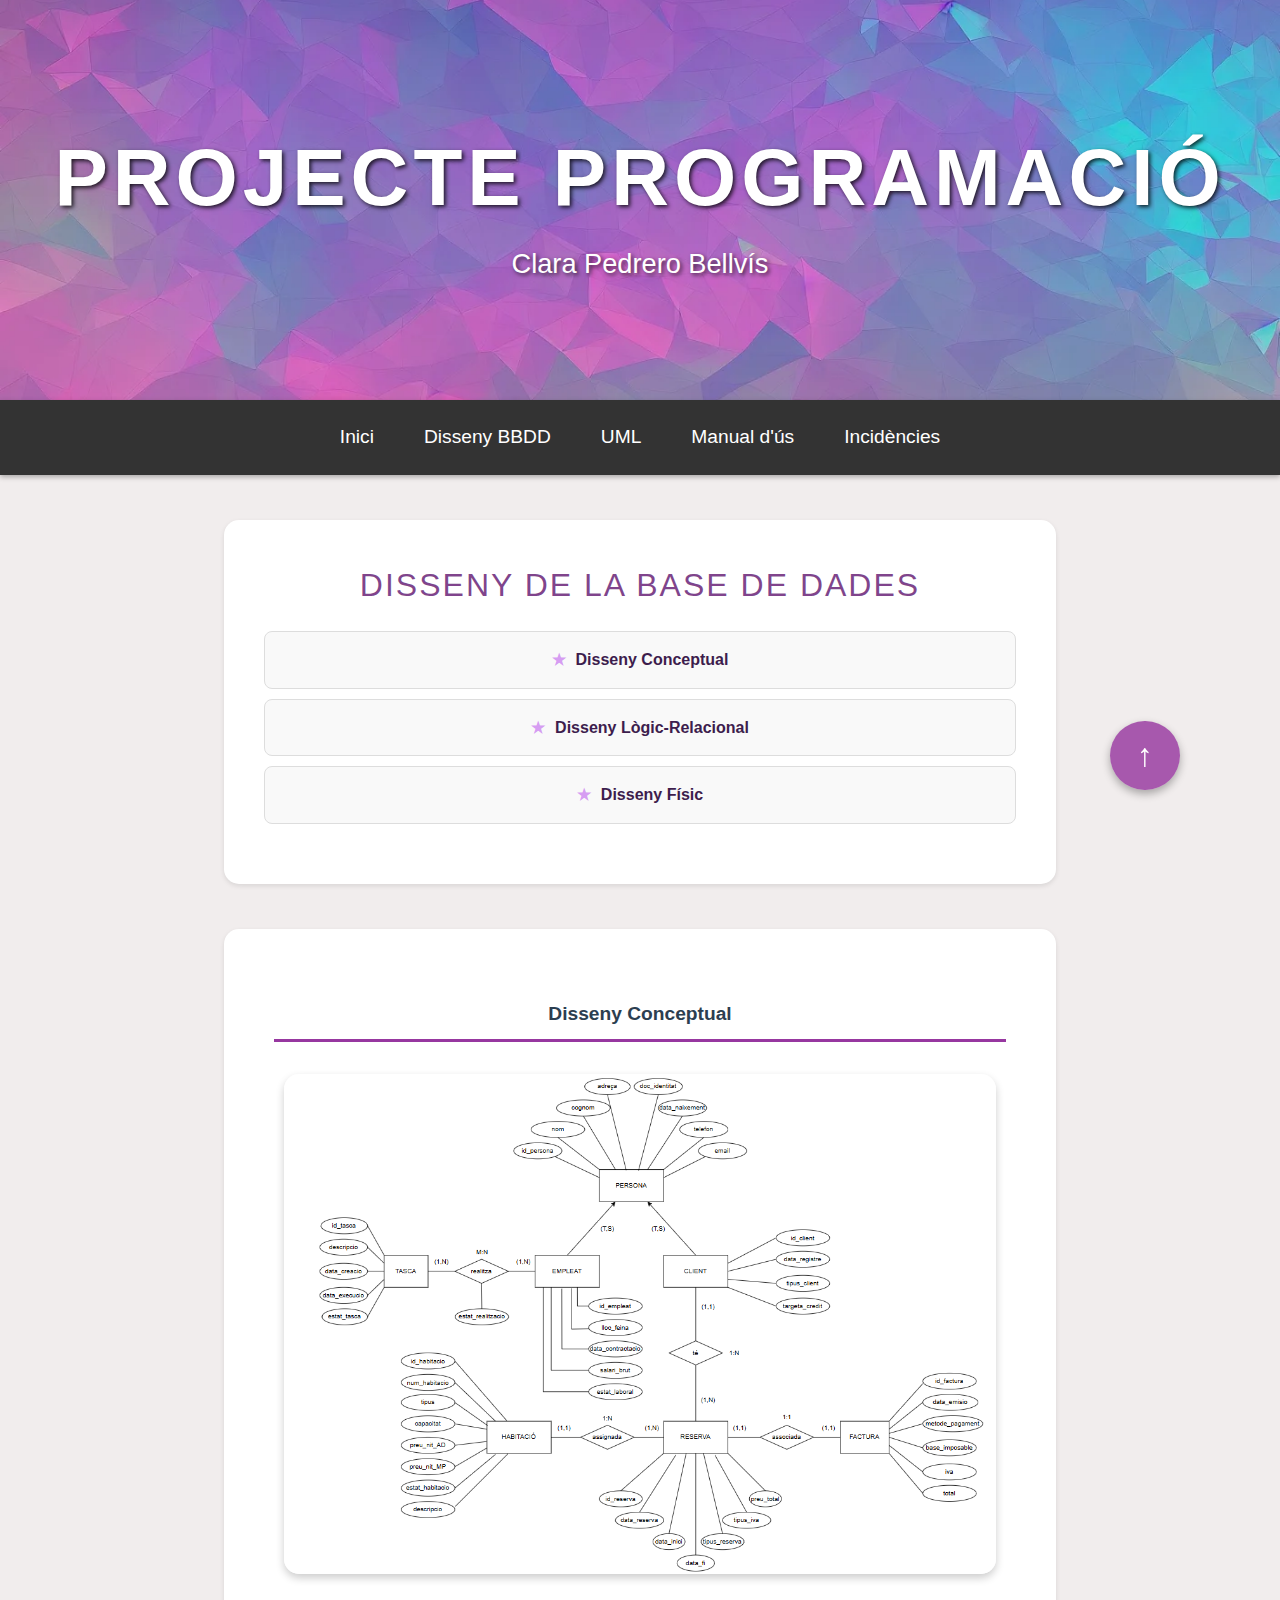
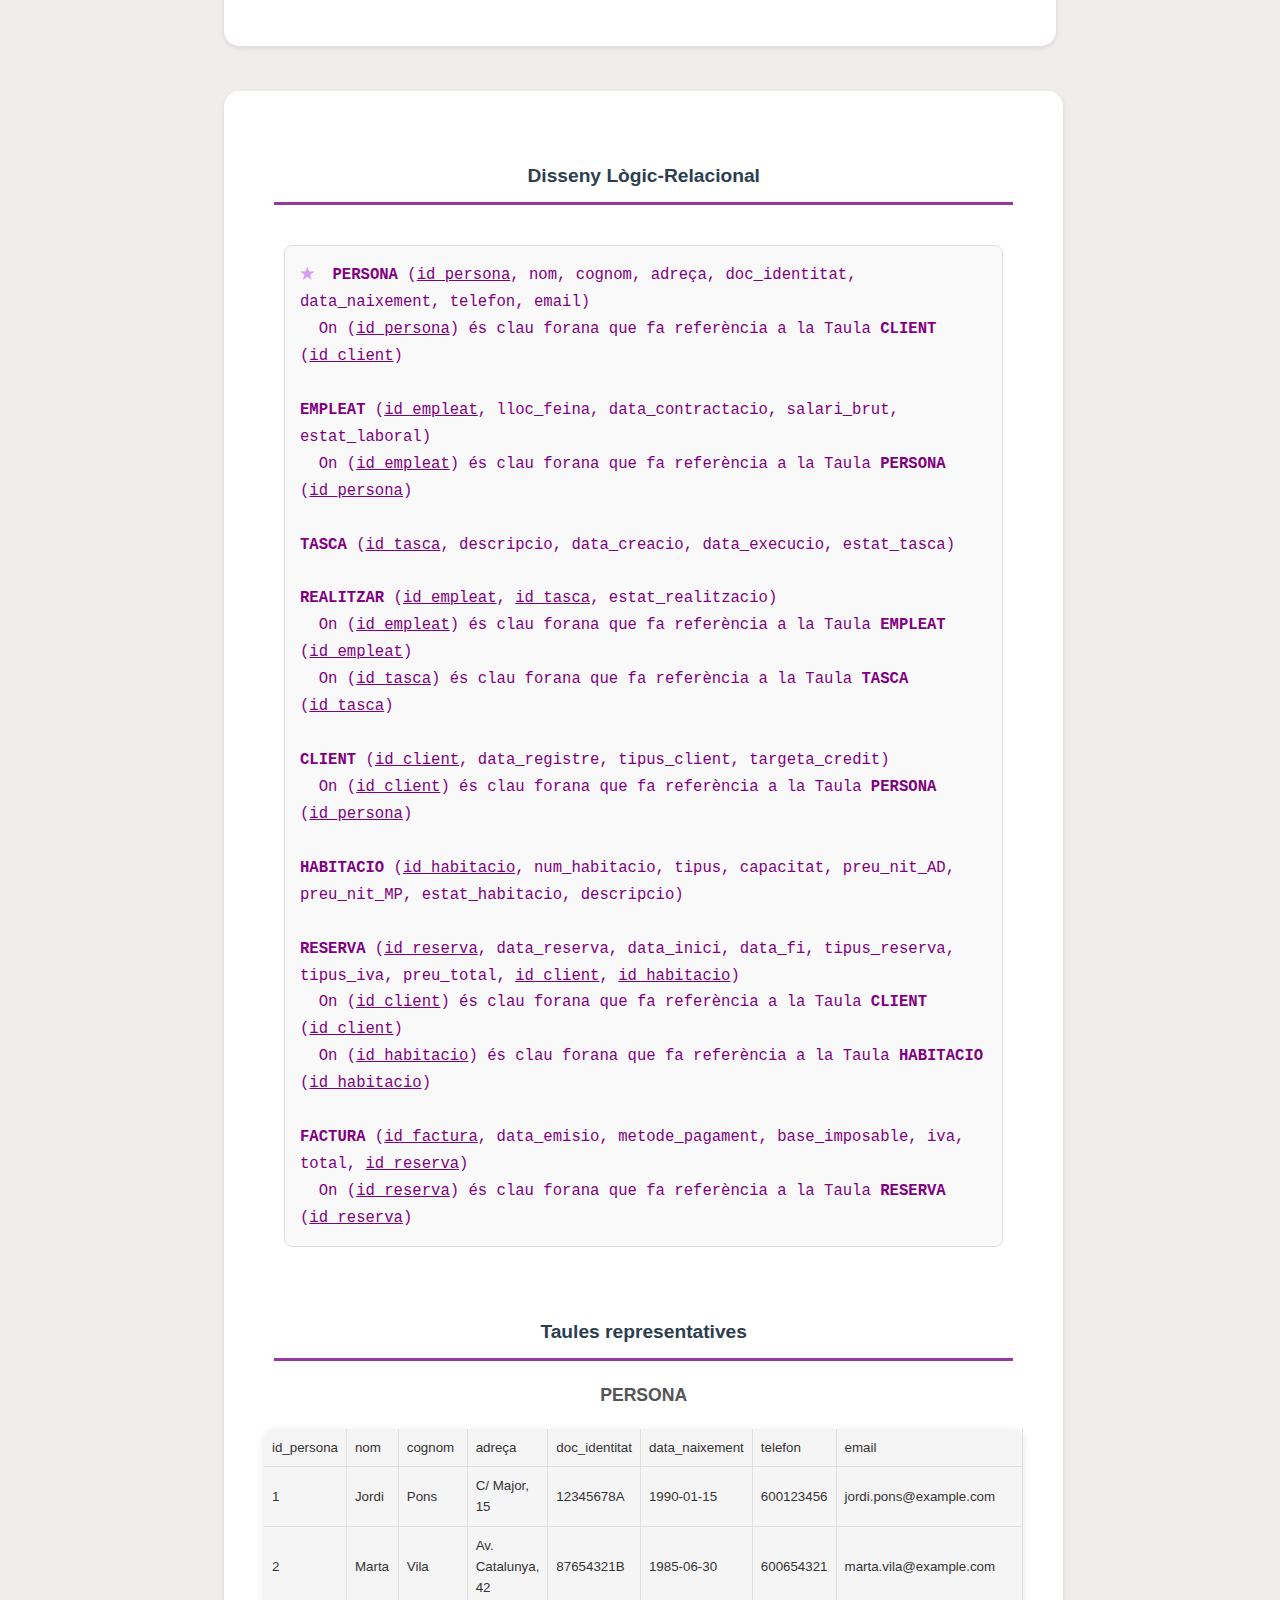
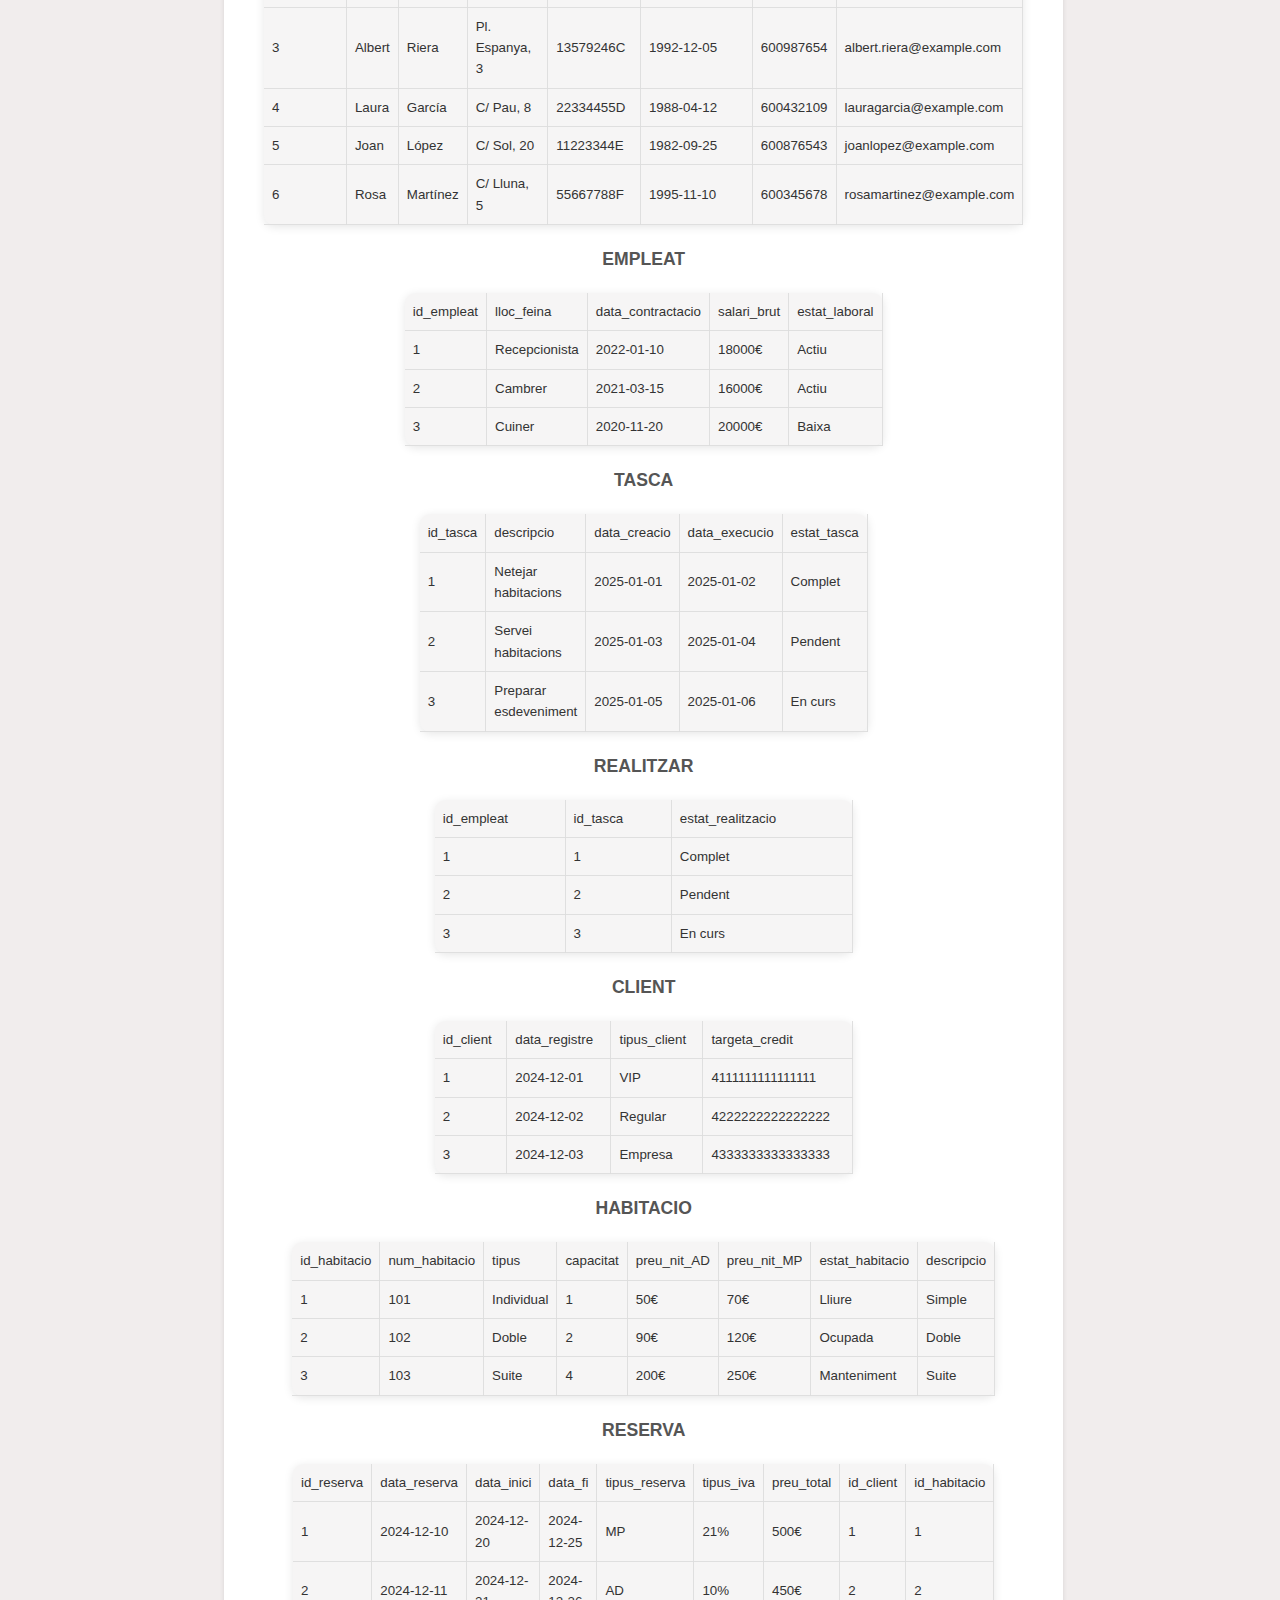
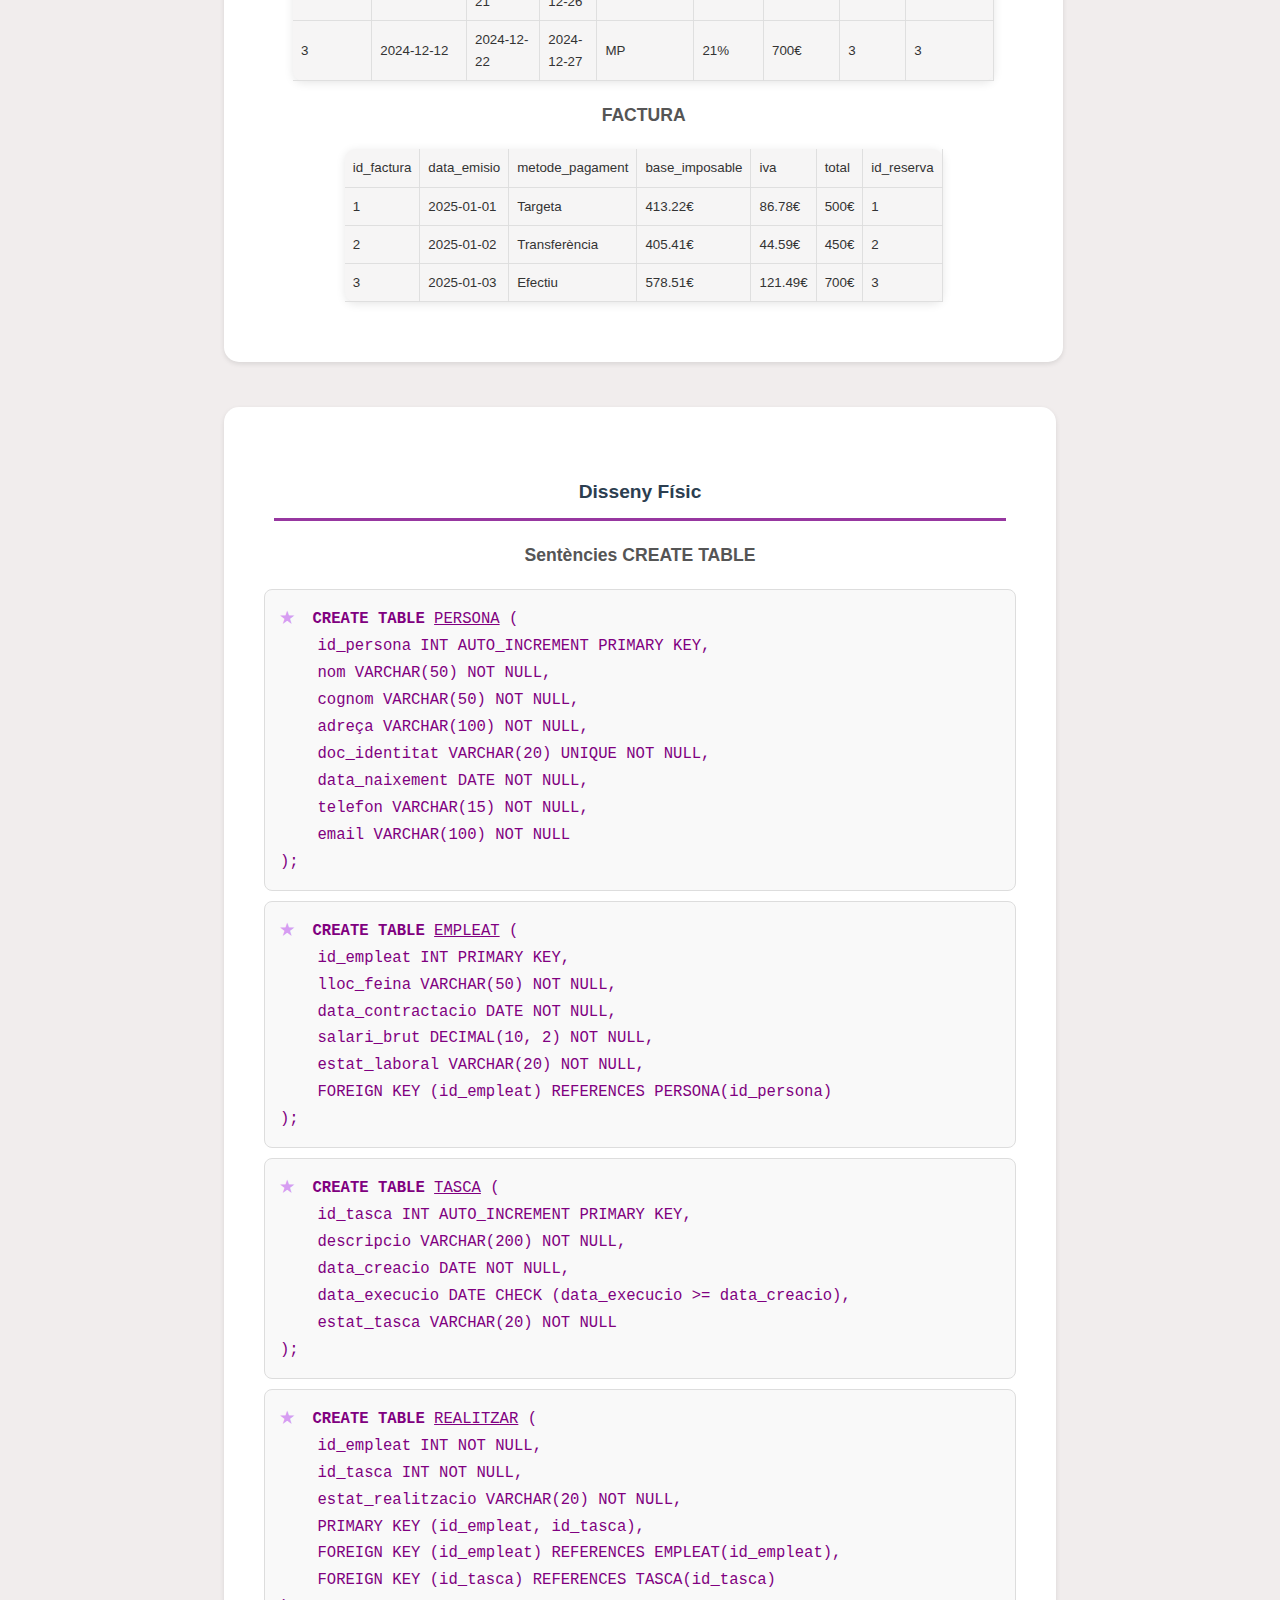
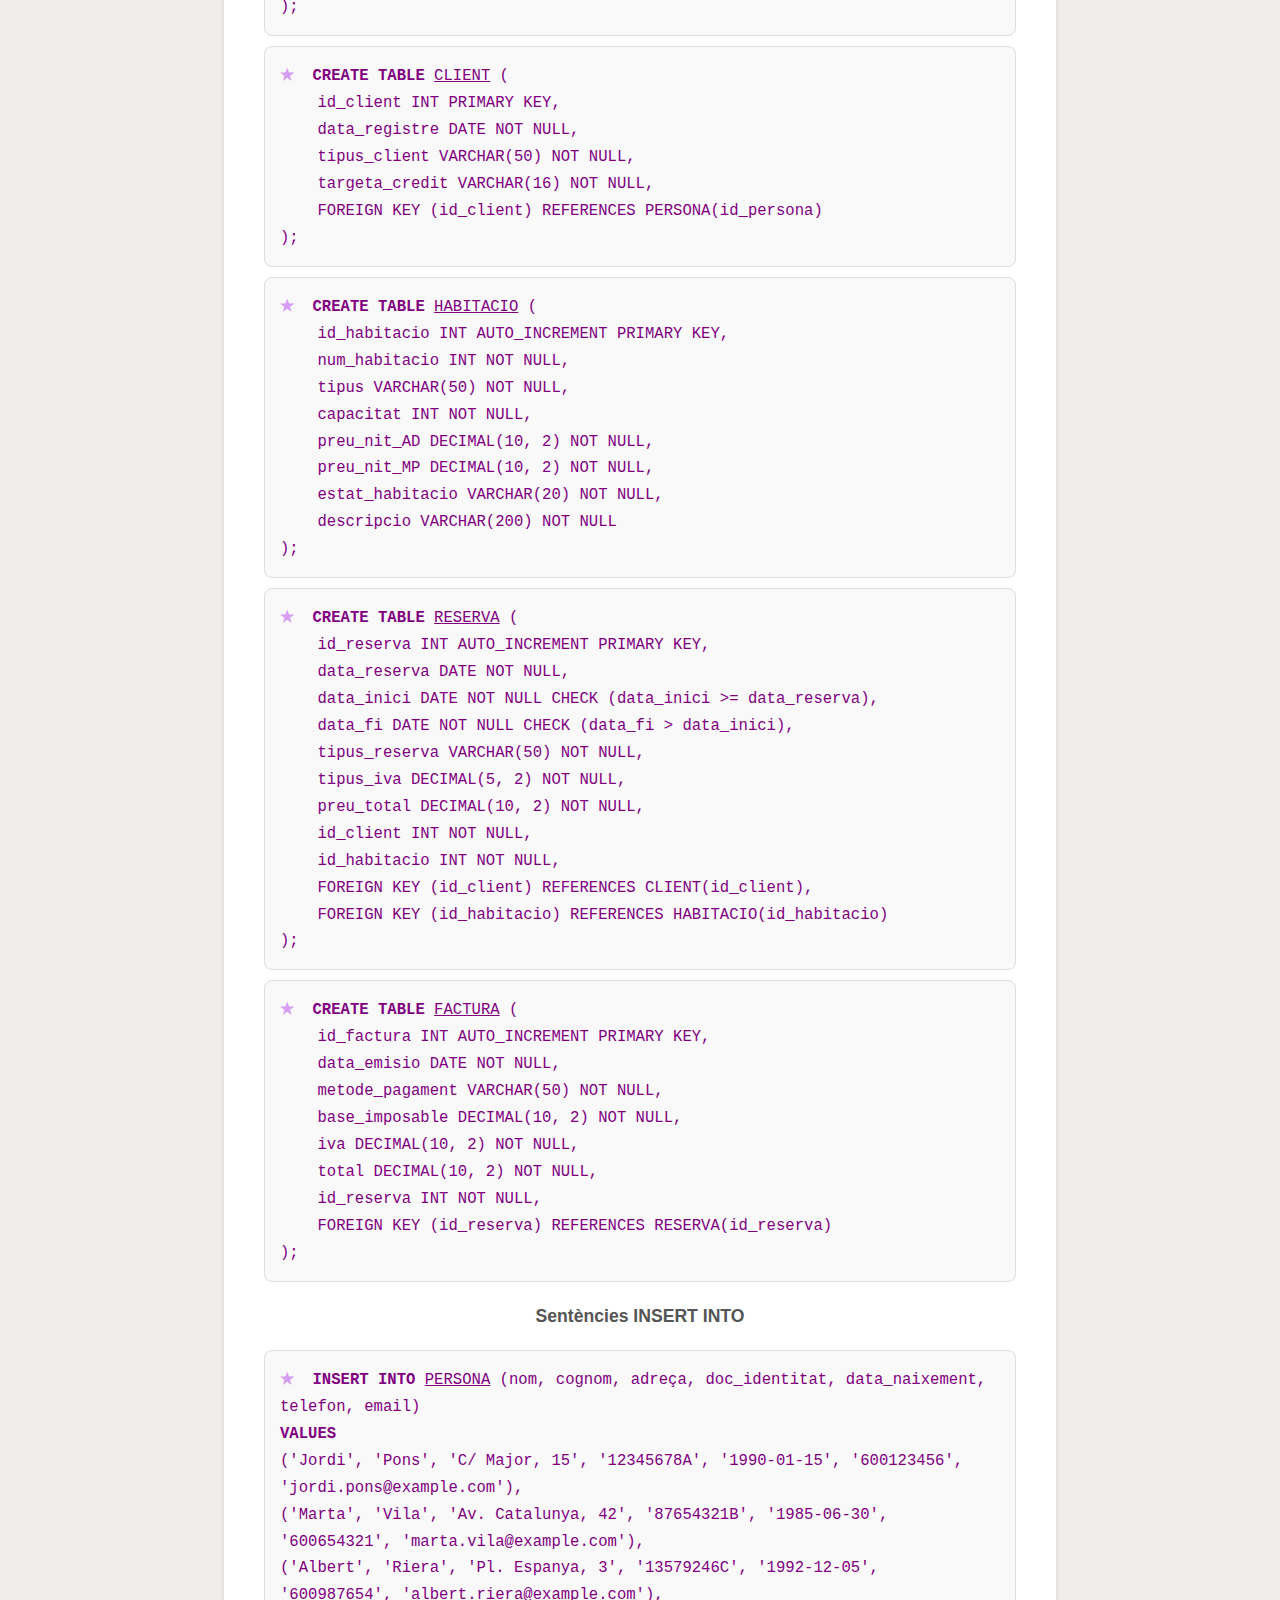
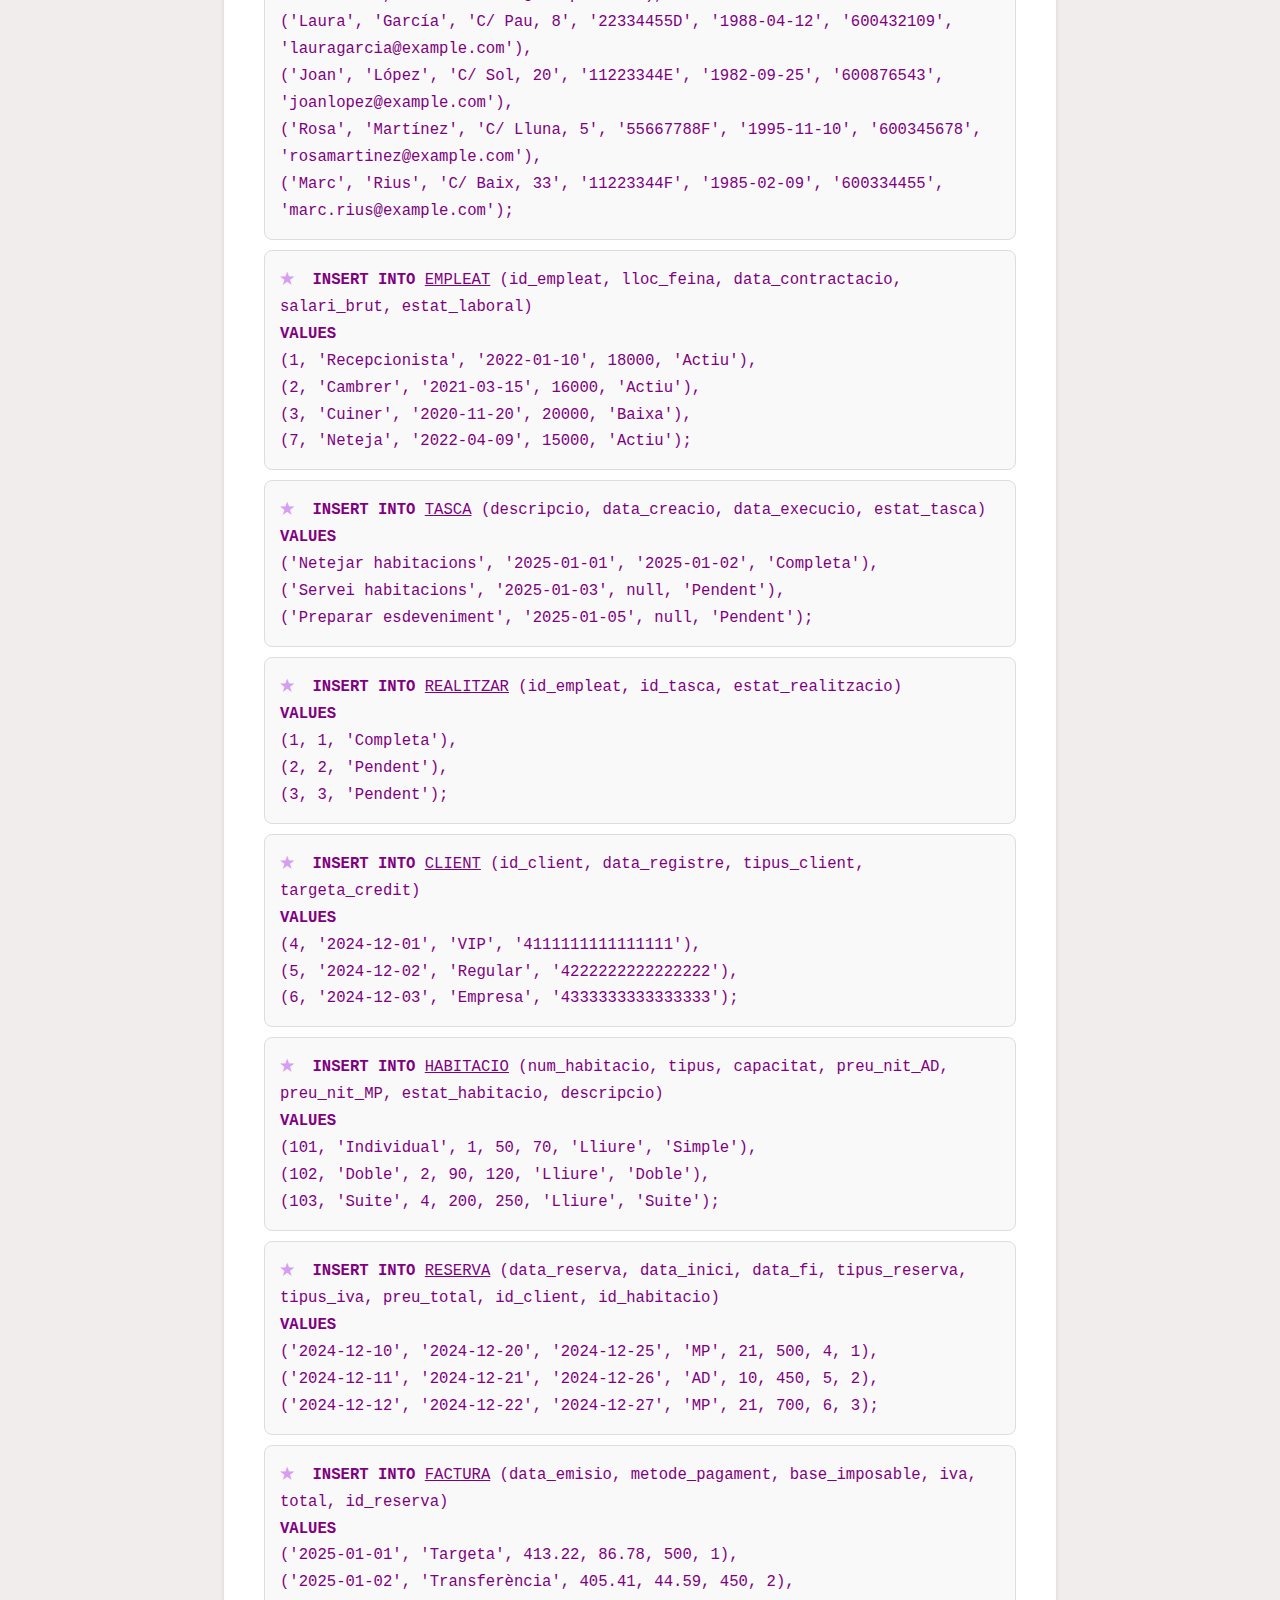
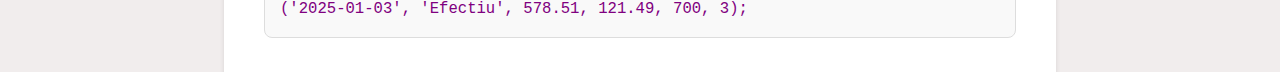
==== DissenyBBDD.html @ c17c564c "Add files via upload" ====
<!DOCTYPE html>
<html lang="ca">
  <head>
    <meta charset="UTF-8">
    <meta name="viewport" content="width=device-width, initial-scale=1.0">
    <title>Disseny BBDD</title>
    <link rel="stylesheet" href="style.css">
  </head>

  <body>
    <!-- Header -->
    <header>
      <a id="top"></a>
      <h1>PROJECTE PROGRAMACIÓ</h1>
      <p>Clara Pedrero Bellvís</p>
    </header>

    <!-- Navegació -->
    <nav>
      <ul>
        <li><a href="index.html">Inici</a></li>
        <li><a href="DissenyBBDD.html">Disseny BBDD</a></li>
        <li><a href="UML.html">UML</a></li>
        <li><a href="Manual.html">Manual d'ús</a></li>
        <li><a href="Incidències.html">Incidències</a></li>
      </ul>
    </nav>

    <!-- Contingut principal -->

    <main>
      <section class="bookmark">
        <h2>DISSENY DE LA BASE DE DADES</h2>
        <ul class="lista">
          <li><strong><a href="#Conceptual">Disseny Conceptual</a></strong></li>
          <li><strong><a href="#LogicRelacional">Disseny Lògic-Relacional</a></strong></li>
          <li><strong><a href="#Fisic">Disseny Físic</a></strong></li>
        </ul>
      </section>

      <section id="Conceptual">
        <h3>Disseny Conceptual</h3>
        <div class="contenido">
          <img src="imatges/DissenyConceptual.PNG" alt="Disseny Conceptual" style="width: 100%; height: auto">
        </div>
      </section>

      <section id="LogicRelacional">
        <h3>Disseny Lògic-Relacional</h3>
        <div class="contenido">
          <ul class="lista">
            <li>
              <code>
                <strong>PERSONA</strong> (<u>id_persona</u>, nom, cognom,
                adreça, doc_identitat, data_naixement, telefon, email)<br>
                &nbsp;&nbsp;On (<u>id_persona</u>) és clau forana que fa
                referència a la Taula
                <strong>CLIENT</strong> (<u>id_client</u>)<br><br>
                <strong>EMPLEAT</strong> (<u>id_empleat</u>, lloc_feina,
                data_contractacio, salari_brut, estat_laboral)<br>
                &nbsp;&nbsp;On (<u>id_empleat</u>) és clau forana que fa
                referència a la Taula
                <strong>PERSONA</strong> (<u>id_persona</u>)<br><br>
                <strong>TASCA</strong> (<u>id_tasca</u>, descripcio,
                data_creacio, data_execucio, estat_tasca)<br><br>
                <strong>REALITZAR</strong> (<u>id_empleat</u>, <u>id_tasca</u>,
                estat_realitzacio)<br>
                &nbsp;&nbsp;On (<u>id_empleat</u>) és clau forana que fa
                referència a la Taula
                <strong>EMPLEAT</strong> (<u>id_empleat</u>)<br>
                &nbsp;&nbsp;On (<u>id_tasca</u>) és clau forana que fa
                referència a la Taula
                <strong>TASCA</strong> (<u>id_tasca</u>)<br><br>
                <strong>CLIENT</strong> (<u>id_client</u>, data_registre,
                tipus_client, targeta_credit)<br>
                &nbsp;&nbsp;On (<u>id_client</u>) és clau forana que fa
                referència a la Taula
                <strong>PERSONA</strong> (<u>id_persona</u>)<br><br>
                <strong>HABITACIO</strong> (<u>id_habitacio</u>, num_habitacio,
                tipus, capacitat, preu_nit_AD, preu_nit_MP, estat_habitacio,
                descripcio)<br><br>
                <strong>RESERVA</strong> (<u>id_reserva</u>, data_reserva,
                data_inici, data_fi, tipus_reserva, tipus_iva, preu_total,
                <u>id_client</u>, <u>id_habitacio</u>)<br>
                &nbsp;&nbsp;On (<u>id_client</u>) és clau forana que fa
                referència a la Taula
                <strong>CLIENT</strong> (<u>id_client</u>)<br>
                &nbsp;&nbsp;On (<u>id_habitacio</u>) és clau forana que fa
                referència a la Taula
                <strong>HABITACIO</strong> (<u>id_habitacio</u>)<br><br>
                <strong>FACTURA</strong> (<u>id_factura</u>, data_emisio,
                metode_pagament, base_imposable, iva, total,
                <u>id_reserva</u>)<br>
                &nbsp;&nbsp;On (<u>id_reserva</u>) és clau forana que fa
                referència a la Taula
                <strong>RESERVA</strong> (<u>id_reserva</u>)
              </code>
            </li>
          </ul>
        </div>
        <h3>Taules representatives</h3>
<p style="text-align: center;"><strong>PERSONA</strong></p>
<table>
    <tbody>
        <tr><td>id_persona</td><td>nom</td><td>cognom</td><td>adreça</td><td>doc_identitat</td><td>data_naixement</td><td>telefon</td><td>email</td></tr>
        <tr><td>1</td><td>Jordi</td><td>Pons</td><td>C/ Major, 15</td><td>12345678A</td><td>1990-01-15</td><td>600123456</td><td>jordi.pons@example.com</td></tr>
        <tr><td>2</td><td>Marta</td><td>Vila</td><td>Av. Catalunya, 42</td><td>87654321B</td><td>1985-06-30</td><td>600654321</td><td>marta.vila@example.com</td></tr>
        <tr><td>3</td><td>Albert</td><td>Riera</td><td>Pl. Espanya, 3</td><td>13579246C</td><td>1992-12-05</td><td>600987654</td><td>albert.riera@example.com</td></tr>
        <tr><td>4</td><td>Laura</td><td>García</td><td>C/ Pau, 8</td><td>22334455D</td><td>1988-04-12</td><td>600432109</td><td>lauragarcia@example.com</td></tr>
        <tr><td>5</td><td>Joan</td><td>López</td><td>C/ Sol, 20</td><td>11223344E</td><td>1982-09-25</td><td>600876543</td><td>joanlopez@example.com</td></tr>
        <tr><td>6</td><td>Rosa</td><td>Martínez</td><td>C/ Lluna, 5</td><td>55667788F</td><td>1995-11-10</td><td>600345678</td><td>rosamartinez@example.com</td></tr>
    </tbody>
</table>
<p style="text-align: center;"><strong>EMPLEAT</strong></p>
<table>
    <tbody>
        <tr><td>id_empleat</td><td>lloc_feina</td><td>data_contractacio</td><td>salari_brut</td><td>estat_laboral</td></tr>
        <tr><td>1</td><td>Recepcionista</td><td>2022-01-10</td><td>18000€</td><td>Actiu</td></tr>
        <tr><td>2</td><td>Cambrer</td><td>2021-03-15</td><td>16000€</td><td>Actiu</td></tr>
        <tr><td>3</td><td>Cuiner</td><td>2020-11-20</td><td>20000€</td><td>Baixa</td></tr>
    </tbody>
</table>
<p style="text-align: center;"><strong>TASCA</strong></p>
<table>
    <tbody>
        <tr><td>id_tasca</td><td>descripcio</td><td>data_creacio</td><td>data_execucio</td><td>estat_tasca</td></tr>
        <tr><td>1</td><td>Netejar habitacions</td><td>2025-01-01</td><td>2025-01-02</td><td>Complet</td></tr>
        <tr><td>2</td><td>Servei habitacions</td><td>2025-01-03</td><td>2025-01-04</td><td>Pendent</td></tr>
        <tr><td>3</td><td>Preparar esdeveniment</td><td>2025-01-05</td><td>2025-01-06</td><td>En curs</td></tr>
    </tbody>
</table>
<p style="text-align: center;"><strong>REALITZAR</strong></p>
<table>
    <tbody>
        <tr><td>id_empleat</td><td>id_tasca</td><td>estat_realitzacio</td></tr>
        <tr><td>1</td><td>1</td><td>Complet</td></tr>
        <tr><td>2</td><td>2</td><td>Pendent</td></tr>
        <tr><td>3</td><td>3</td><td>En curs</td></tr>
    </tbody>
</table>
<p style="text-align: center;"><strong>CLIENT</strong></p>
<table>
    <tbody>
        <tr><td>id_client</td><td>data_registre</td><td>tipus_client</td><td>targeta_credit</td></tr>
        <tr><td>1</td><td>2024-12-01</td><td>VIP</td><td>4111111111111111</td></tr>
        <tr><td>2</td><td>2024-12-02</td><td>Regular</td><td>4222222222222222</td></tr>
        <tr><td>3</td><td>2024-12-03</td><td>Empresa</td><td>4333333333333333</td></tr>
    </tbody>
</table>
<p style="text-align: center;"><strong>HABITACIO</strong></p>
<table>
    <tbody>
        <tr><td>id_habitacio</td><td>num_habitacio</td><td>tipus</td><td>capacitat</td><td>preu_nit_AD</td><td>preu_nit_MP</td><td>estat_habitacio</td><td>descripcio</td></tr>
        <tr><td>1</td><td>101</td><td>Individual</td><td>1</td><td>50€</td><td>70€</td><td>Lliure</td><td>Simple</td></tr>
        <tr><td>2</td><td>102</td><td>Doble</td><td>2</td><td>90€</td><td>120€</td><td>Ocupada</td><td>Doble</td></tr>
        <tr><td>3</td><td>103</td><td>Suite</td><td>4</td><td>200€</td><td>250€</td><td>Manteniment</td><td>Suite</td></tr>
    </tbody>
</table>
<p style="text-align: center;"><strong>RESERVA</strong></p>
<table>
    <tbody>
        <tr><td>id_reserva</td><td>data_reserva</td><td>data_inici</td><td>data_fi</td><td>tipus_reserva</td><td>tipus_iva</td><td>preu_total</td><td>id_client</td><td>id_habitacio</td></tr>
        <tr><td>1</td><td>2024-12-10</td><td>2024-12-20</td><td>2024-12-25</td><td>MP</td><td>21%</td><td>500€</td><td>1</td><td>1</td></tr>
        <tr><td>2</td><td>2024-12-11</td><td>2024-12-21</td><td>2024-12-26</td><td>AD</td><td>10%</td><td>450€</td><td>2</td><td>2</td></tr>
        <tr><td>3</td><td>2024-12-12</td><td>2024-12-22</td><td>2024-12-27</td><td>MP</td><td>21%</td><td>700€</td><td>3</td><td>3</td></tr>
    </tbody>
</table>
<p style="text-align: center;"><strong>FACTURA</strong></p>
<table>
    <tbody>
        <tr><td>id_factura</td><td>data_emisio</td><td>metode_pagament</td><td>base_imposable</td><td>iva</td><td>total</td><td>id_reserva</td></tr>
        <tr><td>1</td><td>2025-01-01</td><td>Targeta</td><td>413.22€</td><td>86.78€</td><td>500€</td><td>1</td></tr>
        <tr><td>2</td><td>2025-01-02</td><td>Transferència</td><td>405.41€</td><td>44.59€</td><td>450€</td><td>2</td></tr>
        <tr><td>3</td><td>2025-01-03</td><td>Efectiu</td><td>578.51€</td><td>121.49€</td><td>700€</td><td>3</td></tr>
    </tbody>
</table>
<p></p>
      </section>

      <section id="Fisic">
        <h3>Disseny Físic</h3>
        <p style="text-align: center;"><strong>Sentències CREATE TABLE</strong></p>
        <ul class="lista">
          <li>
              <code>
                  <strong>CREATE TABLE</strong> <u>PERSONA</u> (<br>
                  &nbsp;&nbsp;&nbsp;&nbsp;id_persona INT AUTO_INCREMENT PRIMARY KEY,<br>
                  &nbsp;&nbsp;&nbsp;&nbsp;nom VARCHAR(50) NOT NULL,<br>
                  &nbsp;&nbsp;&nbsp;&nbsp;cognom VARCHAR(50) NOT NULL,<br>
                  &nbsp;&nbsp;&nbsp;&nbsp;adreça VARCHAR(100) NOT NULL,<br>
                  &nbsp;&nbsp;&nbsp;&nbsp;doc_identitat VARCHAR(20) UNIQUE NOT NULL,<br>
                  &nbsp;&nbsp;&nbsp;&nbsp;data_naixement DATE NOT NULL,<br>
                  &nbsp;&nbsp;&nbsp;&nbsp;telefon VARCHAR(15) NOT NULL,<br>
                  &nbsp;&nbsp;&nbsp;&nbsp;email VARCHAR(100) NOT NULL<br>
                  );
              </code>
          </li>
          <li>
              <code>
                  <strong>CREATE TABLE</strong> <u>EMPLEAT</u> (<br>
                  &nbsp;&nbsp;&nbsp;&nbsp;id_empleat INT PRIMARY KEY,<br>
                  &nbsp;&nbsp;&nbsp;&nbsp;lloc_feina VARCHAR(50) NOT NULL,<br>
                  &nbsp;&nbsp;&nbsp;&nbsp;data_contractacio DATE NOT NULL,<br>
                  &nbsp;&nbsp;&nbsp;&nbsp;salari_brut DECIMAL(10, 2) NOT NULL,<br>
                  &nbsp;&nbsp;&nbsp;&nbsp;estat_laboral VARCHAR(20) NOT NULL,<br>
                  &nbsp;&nbsp;&nbsp;&nbsp;FOREIGN KEY (id_empleat) REFERENCES PERSONA(id_persona)<br>
                  );
              </code>
          </li>
          <li>
              <code>
                  <strong>CREATE TABLE</strong> <u>TASCA</u> (<br>
                  &nbsp;&nbsp;&nbsp;&nbsp;id_tasca INT AUTO_INCREMENT PRIMARY KEY,<br>
                  &nbsp;&nbsp;&nbsp;&nbsp;descripcio VARCHAR(200) NOT NULL,<br>
                  &nbsp;&nbsp;&nbsp;&nbsp;data_creacio DATE NOT NULL,<br>
                  &nbsp;&nbsp;&nbsp;&nbsp;data_execucio DATE CHECK (data_execucio >= data_creacio),<br>
                  &nbsp;&nbsp;&nbsp;&nbsp;estat_tasca VARCHAR(20) NOT NULL<br>
                  );
              </code>
          </li>
          <li>
              <code>
                  <strong>CREATE TABLE</strong> <u>REALITZAR</u> (<br>
                  &nbsp;&nbsp;&nbsp;&nbsp;id_empleat INT NOT NULL,<br>
                  &nbsp;&nbsp;&nbsp;&nbsp;id_tasca INT NOT NULL,<br>
                  &nbsp;&nbsp;&nbsp;&nbsp;estat_realitzacio VARCHAR(20) NOT NULL,<br>
                  &nbsp;&nbsp;&nbsp;&nbsp;PRIMARY KEY (id_empleat, id_tasca),<br>
                  &nbsp;&nbsp;&nbsp;&nbsp;FOREIGN KEY (id_empleat) REFERENCES EMPLEAT(id_empleat),<br>
                  &nbsp;&nbsp;&nbsp;&nbsp;FOREIGN KEY (id_tasca) REFERENCES TASCA(id_tasca)<br>
                  );
              </code>
          </li>
          <li>
              <code>
                  <strong>CREATE TABLE</strong> <u>CLIENT</u> (<br>
                  &nbsp;&nbsp;&nbsp;&nbsp;id_client INT PRIMARY KEY,<br>
                  &nbsp;&nbsp;&nbsp;&nbsp;data_registre DATE NOT NULL,<br>
                  &nbsp;&nbsp;&nbsp;&nbsp;tipus_client VARCHAR(50) NOT NULL,<br>
                  &nbsp;&nbsp;&nbsp;&nbsp;targeta_credit VARCHAR(16) NOT NULL,<br>
                  &nbsp;&nbsp;&nbsp;&nbsp;FOREIGN KEY (id_client) REFERENCES PERSONA(id_persona)<br>
                  );
              </code>
          </li>
          <li>
              <code>
                  <strong>CREATE TABLE</strong> <u>HABITACIO</u> (<br>
                  &nbsp;&nbsp;&nbsp;&nbsp;id_habitacio INT AUTO_INCREMENT PRIMARY KEY,<br>
                  &nbsp;&nbsp;&nbsp;&nbsp;num_habitacio INT NOT NULL,<br>
                  &nbsp;&nbsp;&nbsp;&nbsp;tipus VARCHAR(50) NOT NULL,<br>
                  &nbsp;&nbsp;&nbsp;&nbsp;capacitat INT NOT NULL,<br>
                  &nbsp;&nbsp;&nbsp;&nbsp;preu_nit_AD DECIMAL(10, 2) NOT NULL,<br>
                  &nbsp;&nbsp;&nbsp;&nbsp;preu_nit_MP DECIMAL(10, 2) NOT NULL,<br>
                  &nbsp;&nbsp;&nbsp;&nbsp;estat_habitacio VARCHAR(20) NOT NULL,<br>
                  &nbsp;&nbsp;&nbsp;&nbsp;descripcio VARCHAR(200) NOT NULL<br>
                  );
              </code>
          </li>
          <li>
              <code>
                  <strong>CREATE TABLE</strong> <u>RESERVA</u> (<br>
                  &nbsp;&nbsp;&nbsp;&nbsp;id_reserva INT AUTO_INCREMENT PRIMARY KEY,<br>
                  &nbsp;&nbsp;&nbsp;&nbsp;data_reserva DATE NOT NULL,<br>
                  &nbsp;&nbsp;&nbsp;&nbsp;data_inici DATE NOT NULL CHECK (data_inici >= data_reserva),<br>
                  &nbsp;&nbsp;&nbsp;&nbsp;data_fi DATE NOT NULL CHECK (data_fi > data_inici),<br>
                  &nbsp;&nbsp;&nbsp;&nbsp;tipus_reserva VARCHAR(50) NOT NULL,<br>
                  &nbsp;&nbsp;&nbsp;&nbsp;tipus_iva DECIMAL(5, 2) NOT NULL,<br>
                  &nbsp;&nbsp;&nbsp;&nbsp;preu_total DECIMAL(10, 2) NOT NULL,<br>
                  &nbsp;&nbsp;&nbsp;&nbsp;id_client INT NOT NULL,<br>
                  &nbsp;&nbsp;&nbsp;&nbsp;id_habitacio INT NOT NULL,<br>
                  &nbsp;&nbsp;&nbsp;&nbsp;FOREIGN KEY (id_client) REFERENCES CLIENT(id_client),<br>
                  &nbsp;&nbsp;&nbsp;&nbsp;FOREIGN KEY (id_habitacio) REFERENCES HABITACIO(id_habitacio)<br>
                  );
              </code>
          </li>
          <li>
              <code>
                  <strong>CREATE TABLE</strong> <u>FACTURA</u> (<br>
                  &nbsp;&nbsp;&nbsp;&nbsp;id_factura INT AUTO_INCREMENT PRIMARY KEY,<br>
                  &nbsp;&nbsp;&nbsp;&nbsp;data_emisio DATE NOT NULL,<br>
                  &nbsp;&nbsp;&nbsp;&nbsp;metode_pagament VARCHAR(50) NOT NULL,<br>
                  &nbsp;&nbsp;&nbsp;&nbsp;base_imposable DECIMAL(10, 2) NOT NULL,<br>
                  &nbsp;&nbsp;&nbsp;&nbsp;iva DECIMAL(10, 2) NOT NULL,<br>
                  &nbsp;&nbsp;&nbsp;&nbsp;total DECIMAL(10, 2) NOT NULL,<br>
                  &nbsp;&nbsp;&nbsp;&nbsp;id_reserva INT NOT NULL,<br>
                  &nbsp;&nbsp;&nbsp;&nbsp;FOREIGN KEY (id_reserva) REFERENCES RESERVA(id_reserva)<br>
                  );
              </code>
          </li>
      </ul>
        <p style="text-align: center;"><strong>Sentències INSERT INTO</strong></p>
        <ul class="lista">
          <li>
              <code>
                  <strong>INSERT INTO</strong> <u>PERSONA</u> (nom, cognom, adreça, doc_identitat, data_naixement, telefon, email)<br>
                  <strong>VALUES</strong><br>
                  ('Jordi', 'Pons', 'C/ Major, 15', '12345678A', '1990-01-15', '600123456', 'jordi.pons@example.com'),<br>
                  ('Marta', 'Vila', 'Av. Catalunya, 42', '87654321B', '1985-06-30', '600654321', 'marta.vila@example.com'),<br>
                  ('Albert', 'Riera', 'Pl. Espanya, 3', '13579246C', '1992-12-05', '600987654', 'albert.riera@example.com'),<br>
                  ('Laura', 'García', 'C/ Pau, 8', '22334455D', '1988-04-12', '600432109', 'lauragarcia@example.com'),<br>
                  ('Joan', 'López', 'C/ Sol, 20', '11223344E', '1982-09-25', '600876543', 'joanlopez@example.com'),<br>
                  ('Rosa', 'Martínez', 'C/ Lluna, 5', '55667788F', '1995-11-10', '600345678', 'rosamartinez@example.com'),<br>
                  ('Marc', 'Rius', 'C/ Baix, 33', '11223344F', '1985-02-09', '600334455', 'marc.rius@example.com');
              </code>
          </li>
          <li>
              <code>
                  <strong>INSERT INTO</strong> <u>EMPLEAT</u> (id_empleat, lloc_feina, data_contractacio, salari_brut, estat_laboral)<br>
                  <strong>VALUES</strong><br>
                  (1, 'Recepcionista', '2022-01-10', 18000, 'Actiu'),<br>
                  (2, 'Cambrer', '2021-03-15', 16000, 'Actiu'),<br>
                  (3, 'Cuiner', '2020-11-20', 20000, 'Baixa'),<br>
                  (7, 'Neteja', '2022-04-09', 15000, 'Actiu');
              </code>
          </li>
          <li>
              <code>
                  <strong>INSERT INTO</strong> <u>TASCA</u> (descripcio, data_creacio, data_execucio, estat_tasca)<br>
                  <strong>VALUES</strong><br>
                  ('Netejar habitacions', '2025-01-01', '2025-01-02', 'Completa'),<br>
                  ('Servei habitacions', '2025-01-03', null, 'Pendent'),<br>
                  ('Preparar esdeveniment', '2025-01-05', null, 'Pendent');
              </code>
          </li>
          <li>
              <code>
                  <strong>INSERT INTO</strong> <u>REALITZAR</u> (id_empleat, id_tasca, estat_realitzacio)<br>
                  <strong>VALUES</strong><br>
                  (1, 1, 'Completa'),<br>
                  (2, 2, 'Pendent'),<br>
                  (3, 3, 'Pendent');
              </code>
          </li>
          <li>
              <code>
                  <strong>INSERT INTO</strong> <u>CLIENT</u> (id_client, data_registre, tipus_client, targeta_credit)<br>
                  <strong>VALUES</strong><br>
                  (4, '2024-12-01', 'VIP', '4111111111111111'),<br>
                  (5, '2024-12-02', 'Regular', '4222222222222222'),<br>
                  (6, '2024-12-03', 'Empresa', '4333333333333333');
              </code>
          </li>
          <li>
              <code>
                  <strong>INSERT INTO</strong> <u>HABITACIO</u> (num_habitacio, tipus, capacitat, preu_nit_AD, preu_nit_MP, estat_habitacio, descripcio)<br>
                  <strong>VALUES</strong><br>
                  (101, 'Individual', 1, 50, 70, 'Lliure', 'Simple'),<br>
                  (102, 'Doble', 2, 90, 120, 'Lliure', 'Doble'),<br>
                  (103, 'Suite', 4, 200, 250, 'Lliure', 'Suite');
              </code>
          </li>
          <li>
              <code>
                  <strong>INSERT INTO</strong> <u>RESERVA</u> (data_reserva, data_inici, data_fi, tipus_reserva, tipus_iva, preu_total, id_client, id_habitacio)<br>
                  <strong>VALUES</strong><br>
                  ('2024-12-10', '2024-12-20', '2024-12-25', 'MP', 21, 500, 4, 1),<br>
                  ('2024-12-11', '2024-12-21', '2024-12-26', 'AD', 10, 450, 5, 2),<br>
                  ('2024-12-12', '2024-12-22', '2024-12-27', 'MP', 21, 700, 6, 3);
              </code>
          </li>
          <li>
              <code>
                  <strong>INSERT INTO</strong> <u>FACTURA</u> (data_emisio, metode_pagament, base_imposable, iva, total, id_reserva)<br>
                  <strong>VALUES</strong><br>
                  ('2025-01-01', 'Targeta', 413.22, 86.78, 500, 1),<br>
                  ('2025-01-02', 'Transferència', 405.41, 44.59, 450, 2),<br>
                  ('2025-01-03', 'Efectiu', 578.51, 121.49, 700, 3);
              </code>
          </li>
      </ul>
      </section>

      <a href="#top" class="back-to-top"> ↑ </a>
    </main>

    <!-- Peu de pàgina -->
    <footer>
      <p>Clara Pedrero Bellvís</p>
      <p>0485 Programació DAM | Institut F. Vidal i Barraquer</p>
    </footer>
  </body>
</html>
---- style.css ----
/* Estilos globales */
* {
    margin: 0;
    padding: 0;
    box-sizing: border-box;
}

body {
    line-height: 1.6;
    color: #333;
    background-color: #f1eded;
    padding: 0;
    margin: 0;
    font-family: Arial, Helvetica, sans-serif;
}

/* Estilos del encabezado */
header {
    background-color: #bb92c5;
    color: white;
    padding: 20px 10px;
    text-align: center;
    background-image: url('imatges/header1.png');
    background-size: cover;
    background-position: center;
    height: 400px;
    color: white;
    display: flex;
    flex-direction: column;
    align-items: center;
    justify-content: center;
    text-align: center;
    padding: 20px;
}

header h1 {
    font-size: 5rem;
    font-weight: bold;
    letter-spacing: 5px;
    text-shadow: 2px 2px 4px rgba(0, 0, 0, 0.8);
    font-family: 'Franklin Gothic Medium', 'Arial Narrow', Arial, sans-serif;
}

header p {
    font-size: 1.7rem;
    text-shadow: 2px 2px 4px rgba(0, 0, 0, 0.7);
}

/* Navegación */
nav {
    background-color: #333;
    padding: 15px 0;
    box-shadow: 0 2px 5px rgba(0, 0, 0, 0.3);
    
}

nav ul {
    list-style: none;
    display: flex;
    justify-content: center;
    gap: 20px;
    margin: 0;
    padding: 2px;
    color: #fff;
}

nav ul li {
    position: relative;
    margin: 5px 0; 
    border-radius: 5px;
    text-align: center;
}

nav ul li a {
    text-decoration: none;
    color: white;
    font-size: 1.2rem;
    font-weight: 500;
    padding: 8px 15px;
    border-radius: 4px;
    transition: background-color 0.5s ease, color 0.5s ease, box-shadow 0.5s ease;
}

nav ul li a:hover {
    background-color: rgba(232, 179, 234, 0.2);
    color: #f0f0f0;
    box-shadow: 0px 4px 10px rgba(169, 127, 253, 0.9);
}

nav ul li::after {
    content: '';
    position: absolute;
    bottom: -4px;
    left: 0;
    right: 0;
    height: 2px;
    transform: scaleX(0);
    transform-origin: center;
    transition: transform 0.5s ease;
}
nav ul li:hover::after {
    transform: scaleX(1);
}

/* Contenido principal */
main {
    display: flex;
    flex-wrap: wrap;
    gap: 20px;
    justify-content: space-between;
    width: 65%;
    margin: 0 auto;
    margin-top: 20px;
    flex-direction: row;
}
.contenido {
    display: flex; 
    align-items: center; 
    justify-content: center;
    gap: 35px;
    padding: 10px;
    margin: 10px;
}
section {
    flex: 1 1 60%;
    background-color: white;
    padding: 40px;
    border-radius: 15px;
    box-shadow: 0 2px 5px rgba(0, 0, 0, 0.1);
    margin-top: 25px;
}
.bookmark {
    text-align: center;
}
h2 {
    font-family: Impact, Haettenschweiler, 'Arial Narrow Bold', sans-serif;
    font-size: 2rem; 
    font-weight: 300; 
    text-align: center;
    color: #631a72d0; 
    text-transform: uppercase; 
    letter-spacing: 2px; 
}
section h3 {
    font-size: larger;
    font-weight: bold;
    color: #2c3e50;
    margin:10px;
    border-bottom: 3px solid #8c2296e7;
    padding-bottom: 10px;
    padding-top: 20px;
    font-family: 'Segoe UI', Tahoma, Geneva, Verdana, sans-serif;
    text-align: center;
}
section p {
    font-size: 1.1rem;
    margin: 20px;
    color: #555;
    text-align: justify;
}
img {
    border-radius: 15px;
    box-shadow: 0 4px 8px rgba(0, 0, 0, 0.2);
    transition: transform 0.3s, filter 0.3s;
    margin: 12px 0px;
}
img:hover {
    transform: scale(1.01);
    filter: brightness(0.9);
}

/*iframe {
    border: none;
    border-radius: 10px;
    box-shadow: 0 4px 15px rgba(0, 0, 0, 0.3);
    margin: 20px 0;
}*/

/* Listas*/

.lista {
    list-style-type: none; 
    padding: 0; 
    margin: 20px 0; 
    width: 100%;
    
}
.lista li {
    background-color: #f9f9f9;
    border: 1px solid #ddd; 
    border-radius: 8px; 
    padding: 15px; 
    margin-bottom: 10px; 
    transition: background-color 0.3s, transform 0.3s;
    text-decoration: none; 
}
.lista a {
    text-decoration: none;
    color: #3d1d4d; 
}

.lista li:hover {
    background-color: #e0e0e0; 
    transform: translateY(-2px); 
    box-shadow: 0 4px 8px rgba(0, 0, 0, 0.1); 
}

.lista li::before {
    content: '★'; 
    color: #c166eea4; 
    font-weight: bold; 
    margin-right: 10px; 
    text-decoration: none; 
}
.viñetas li {
    margin-left: 40px;
}

/* Tablas */
table {
    font-size: smaller;
    width:55%;
    border-collapse: collapse;
    margin: 20px 0;
    box-shadow: 0 2px 10px rgba(0, 0, 0, 0.1);
    background-color: #f6f5f5;
    border-radius: 10px;
    margin: 20px auto;
}

th, td {
    padding: 8px;
    text-align: left;
    border-bottom: 1px solid #ddddddef;
    border-right: 1px solid #ddddddef

}
code {
    color: purple;
    font-size: 1.2em; 
    padding: 2px 4px; 
    border-radius: 4px;
    text-align: left;
}

/* Botón para subir al top*/
.back-to-top {
    position: fixed;
    bottom: 110px;
    right: 100px;
    background-color: #8c2296bb;
    color: white;
    font-weight:bolder;
    padding: 9px 27px;
    border-radius: 40px;
    text-decoration: none; 
    box-shadow: 0 4px 8px rgba(0, 0, 0, 0.3); 
    transition: background-color 0.5s;
    font-size: 2rem;
}

.back-to-top:hover {
    background-color: #dfade3e7;
    transform: translateY(-3px); 
    box-shadow: 0 4px 8px rgba(0, 0, 0, 0.1);
}

/* Pie de página */
footer {
    background-color: #333333;
    color: white;
    text-align: center;
    padding: 20px 0;
    margin-top: 50px;
    position: relative;
    bottom: 0;
    width: 100%;
}

footer p {
    font-size: 1rem;
}
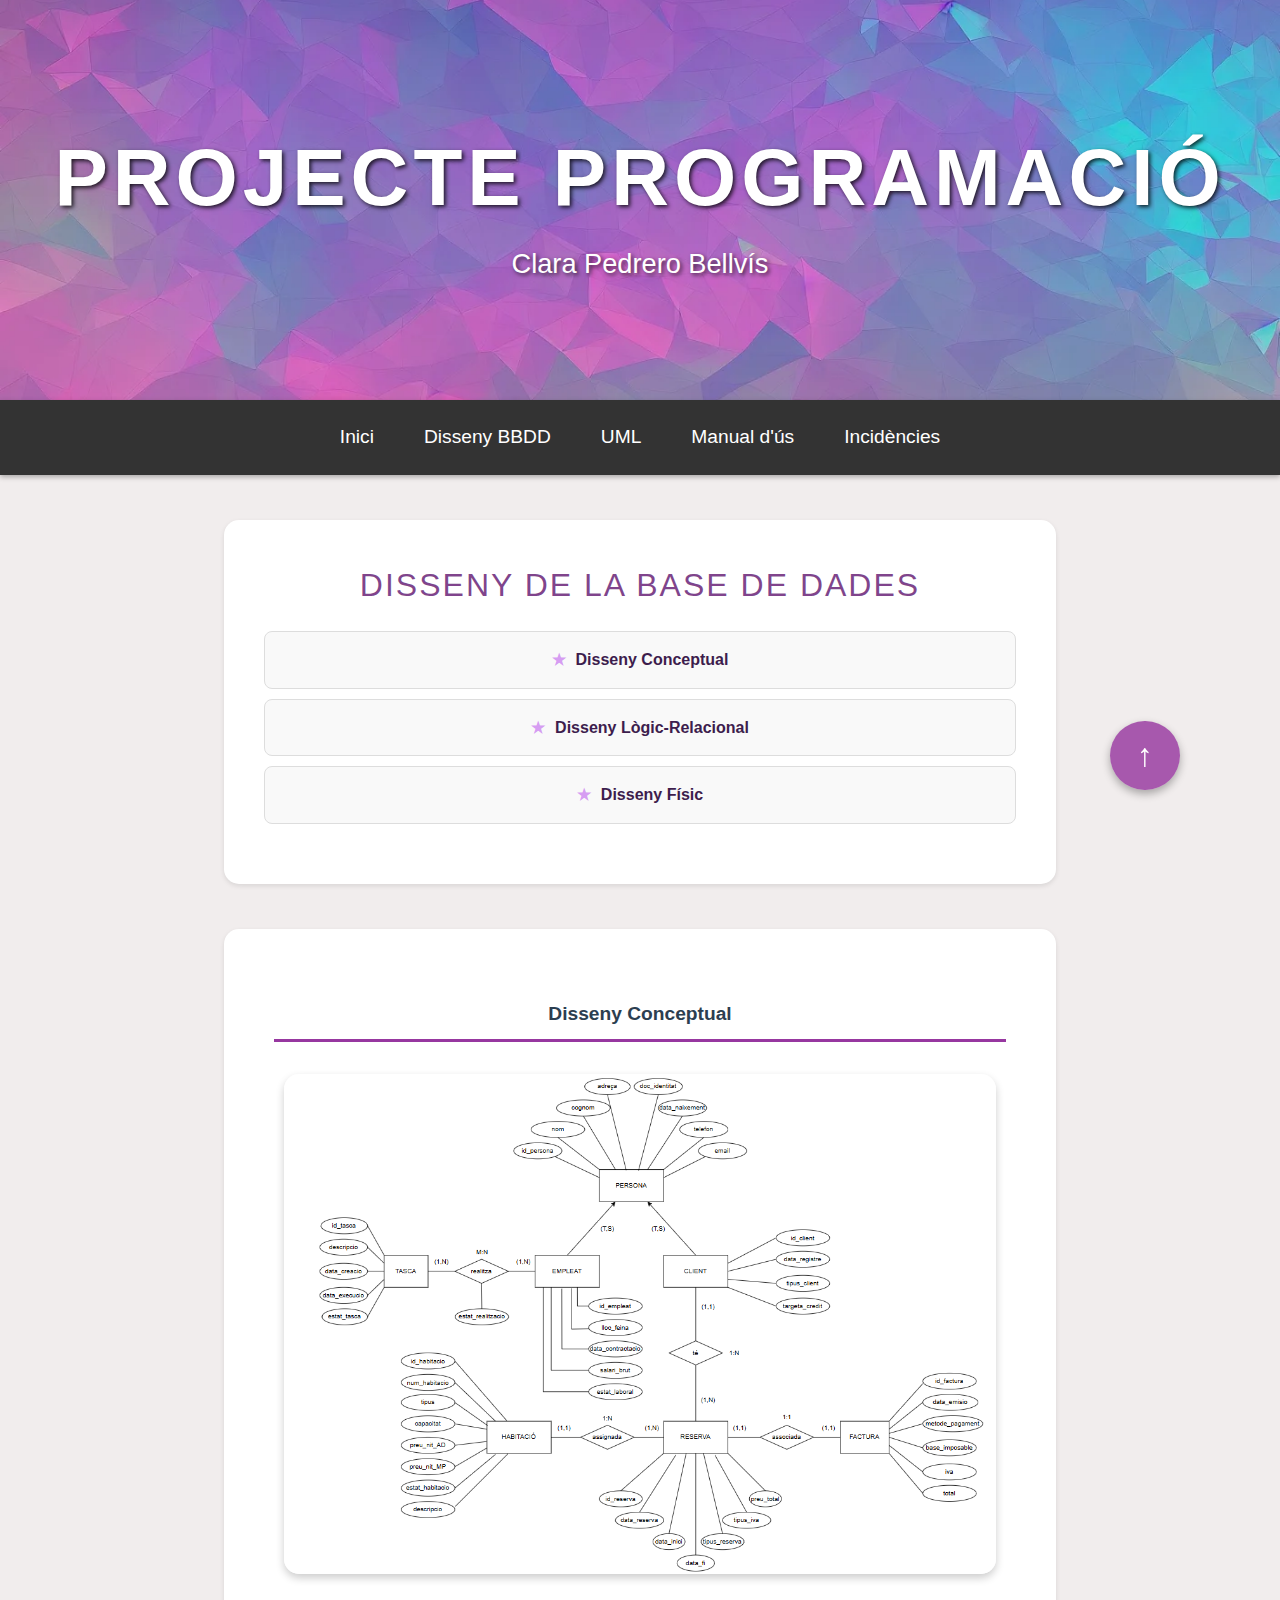
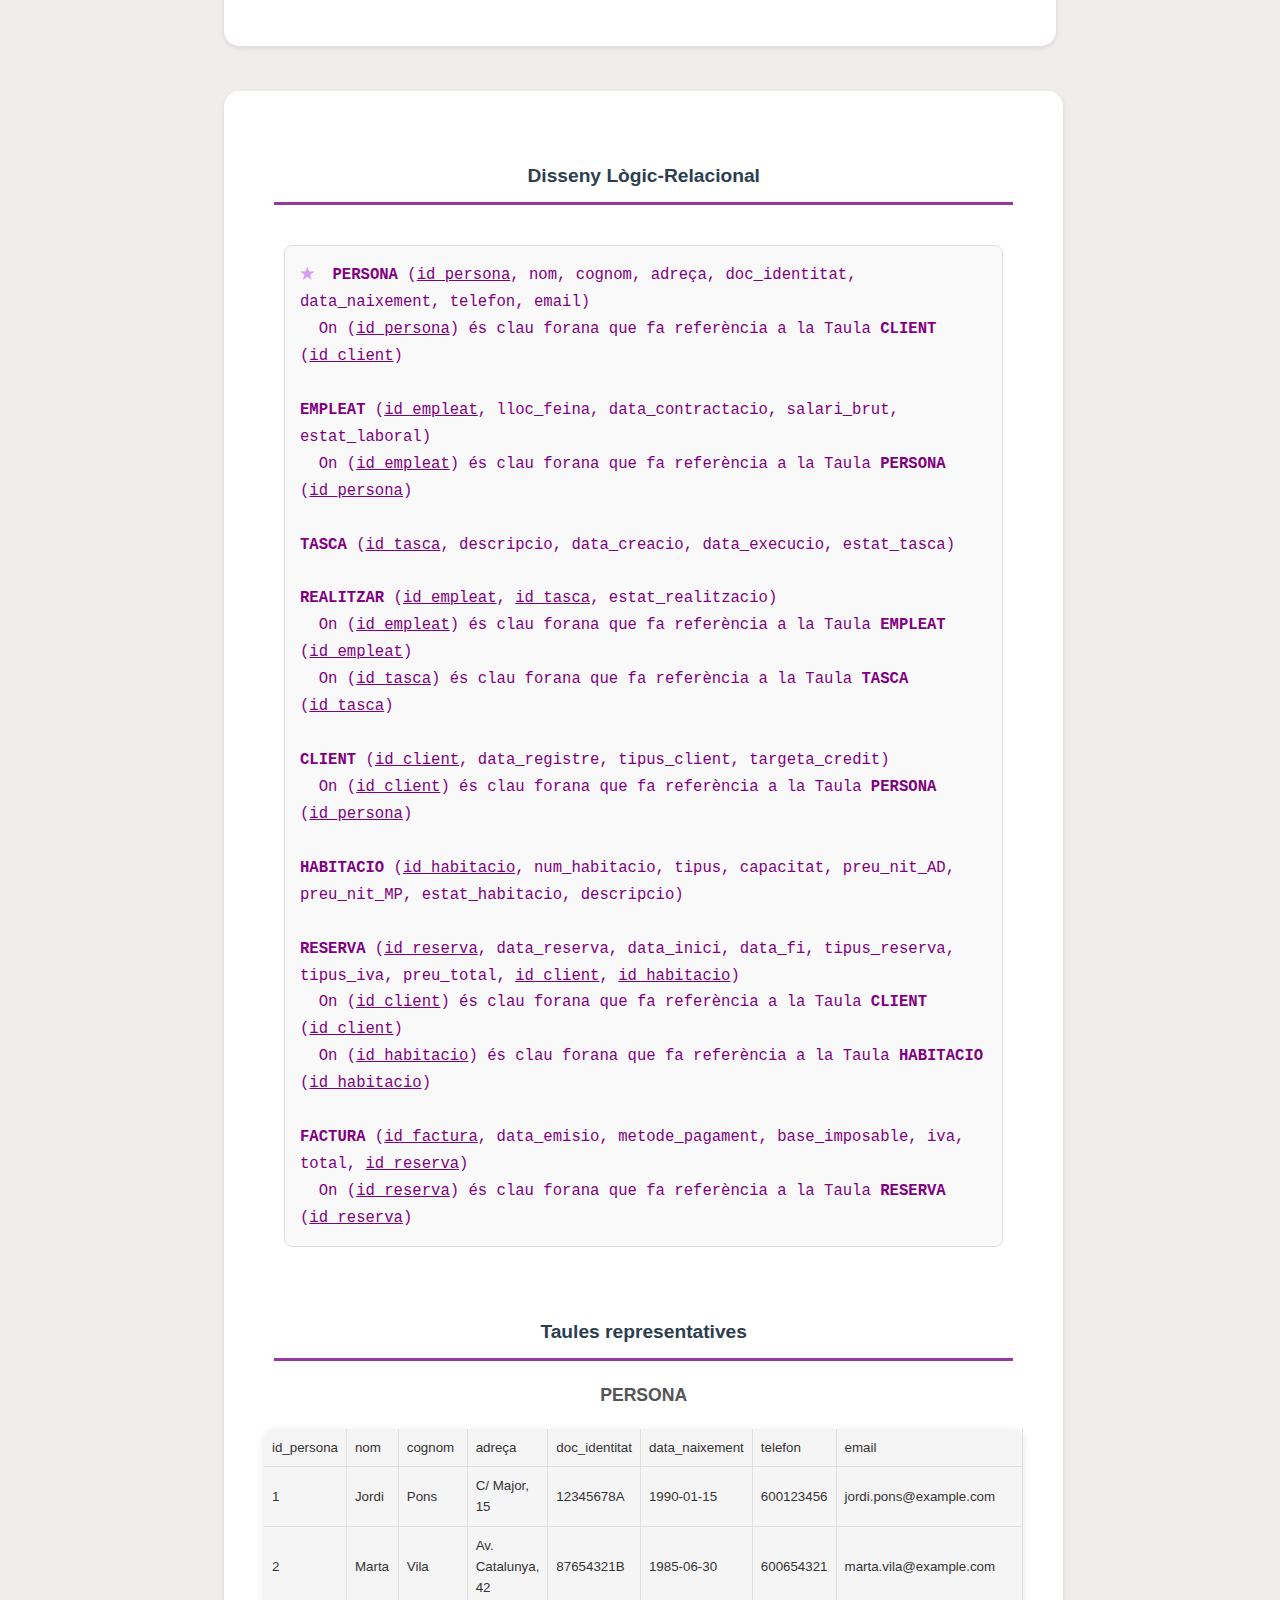
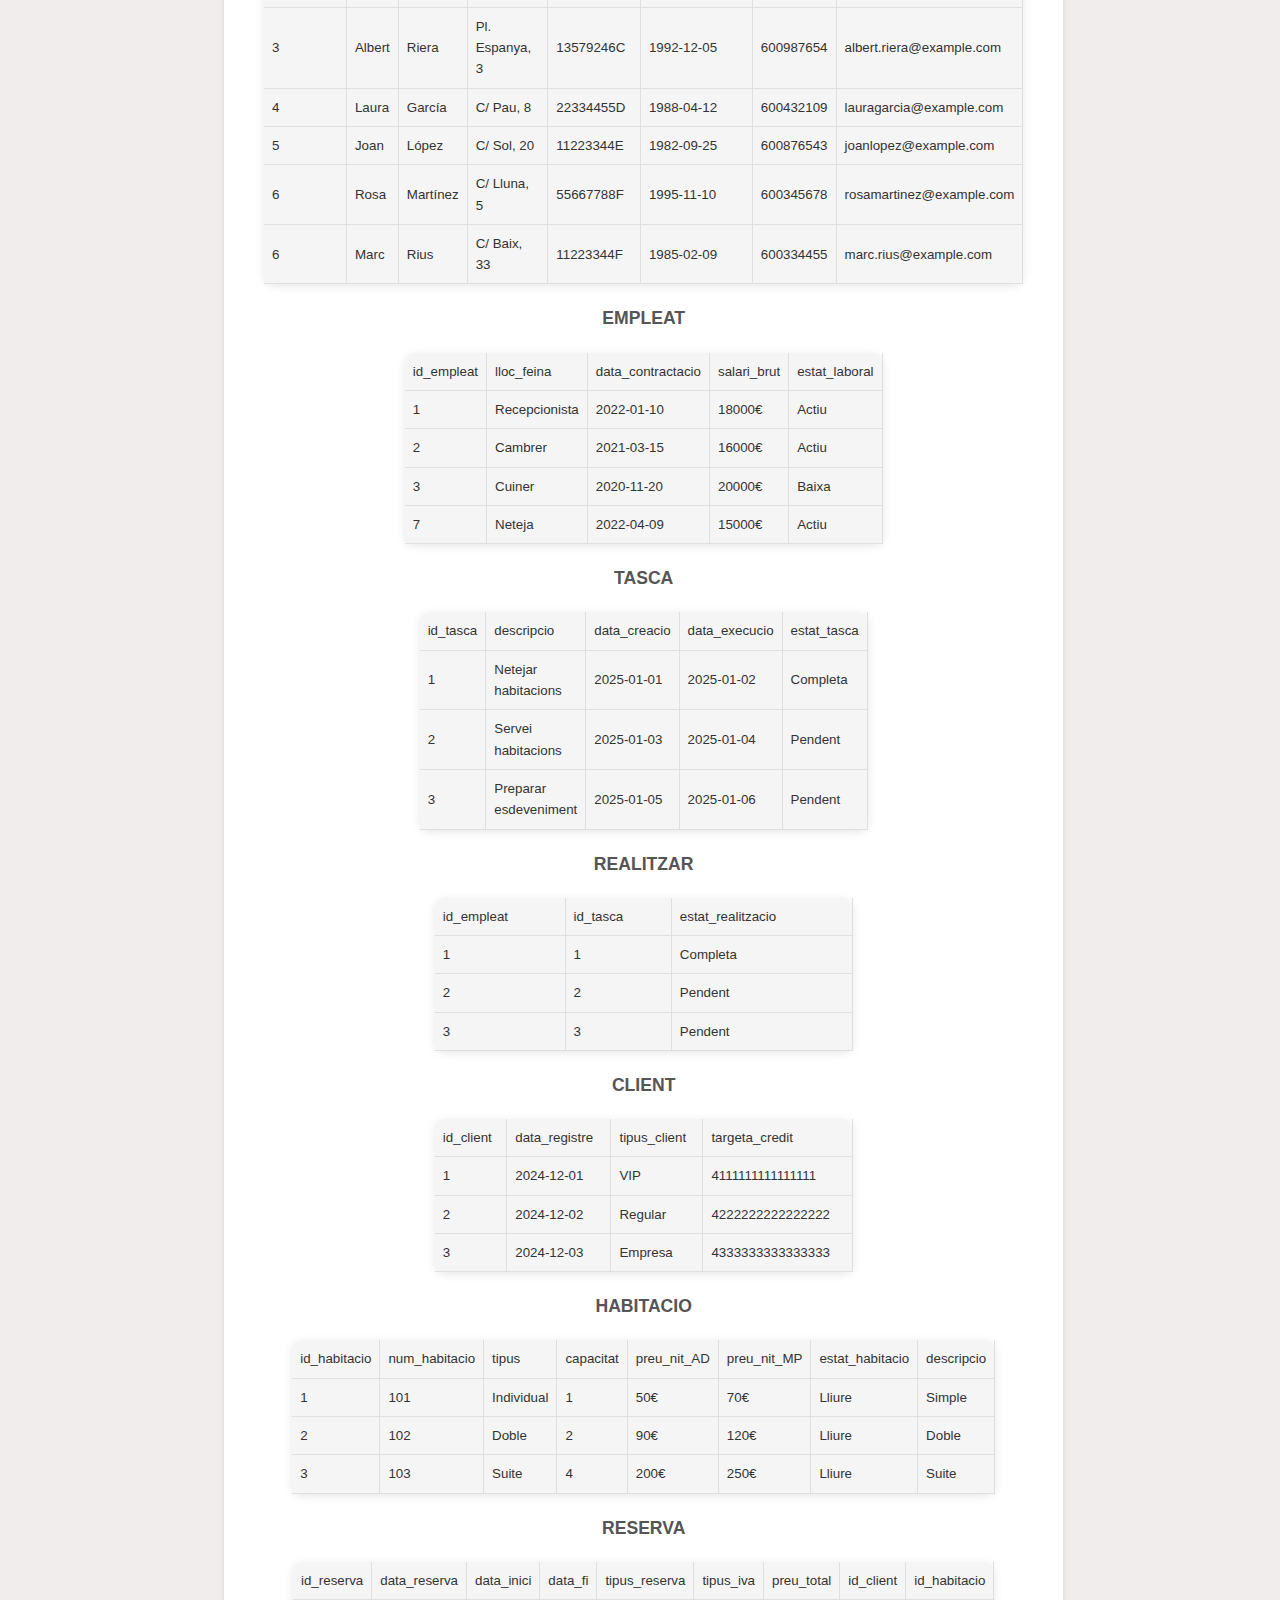
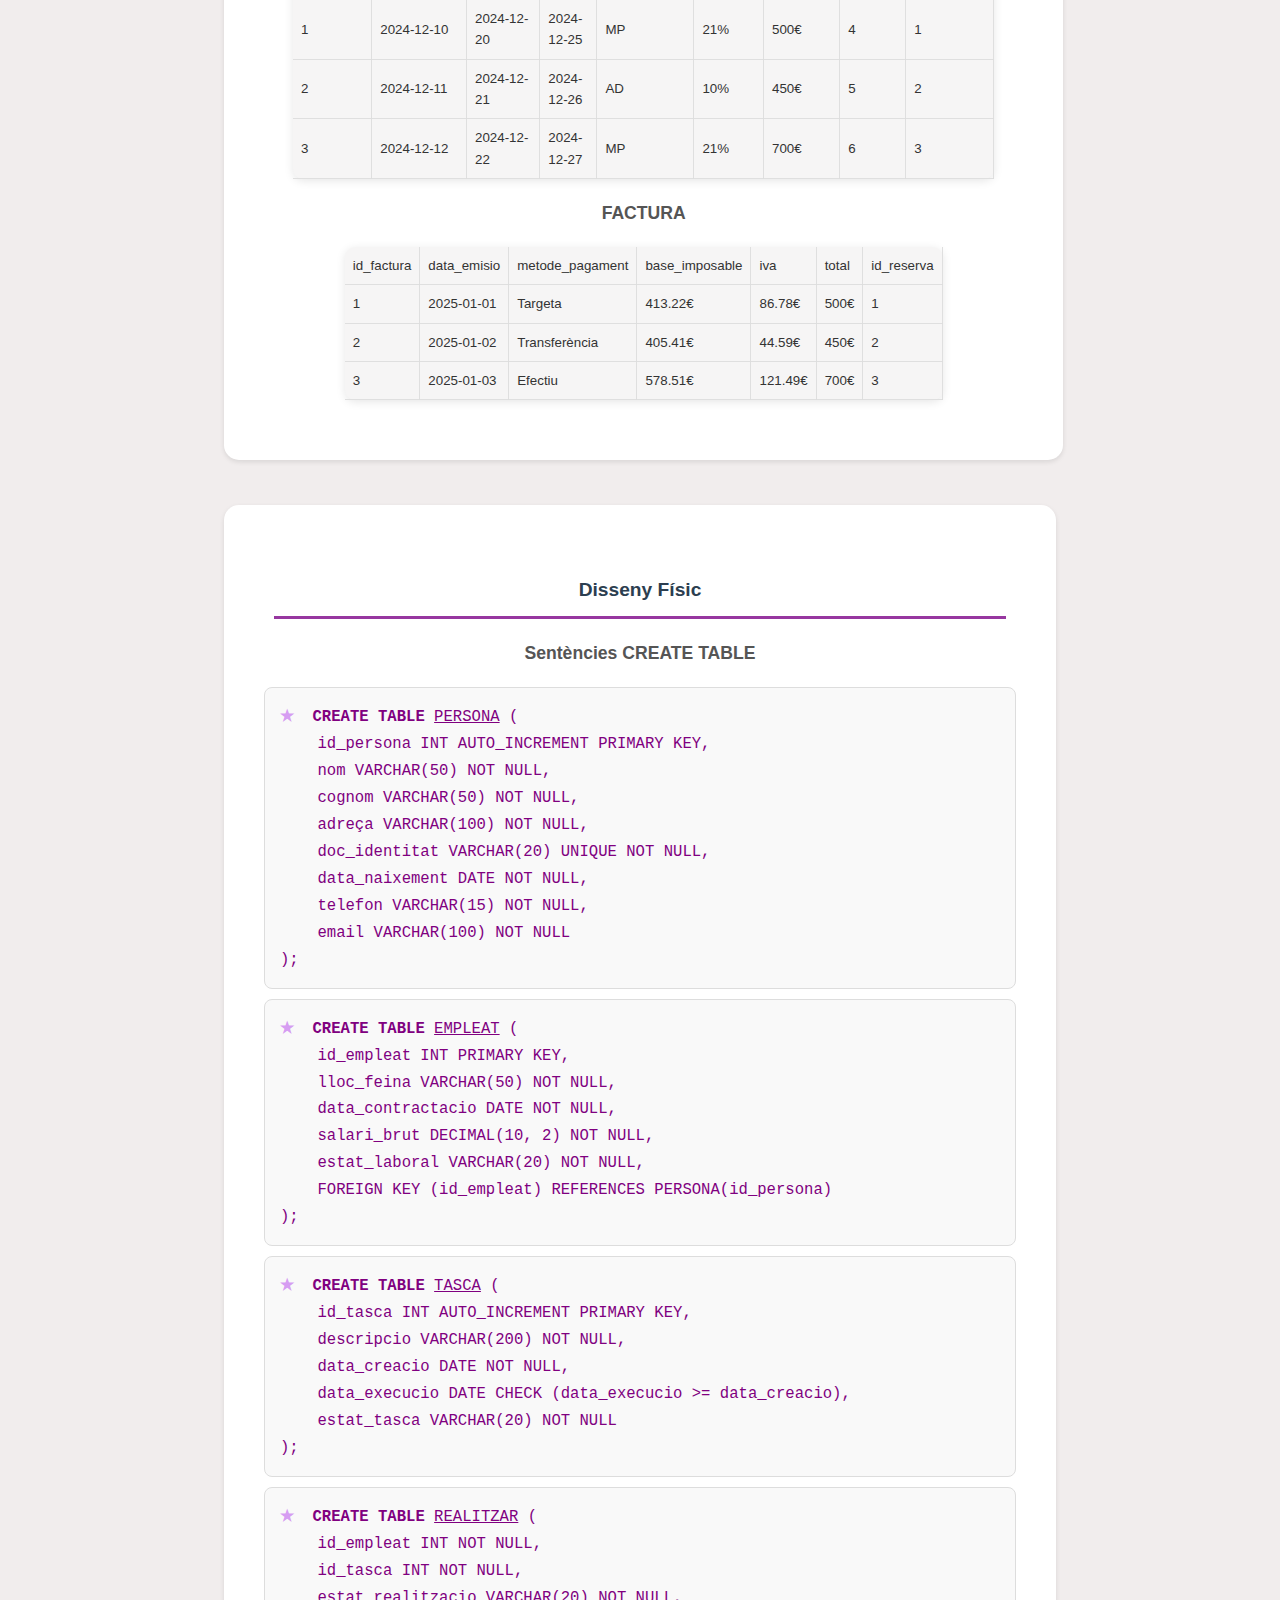
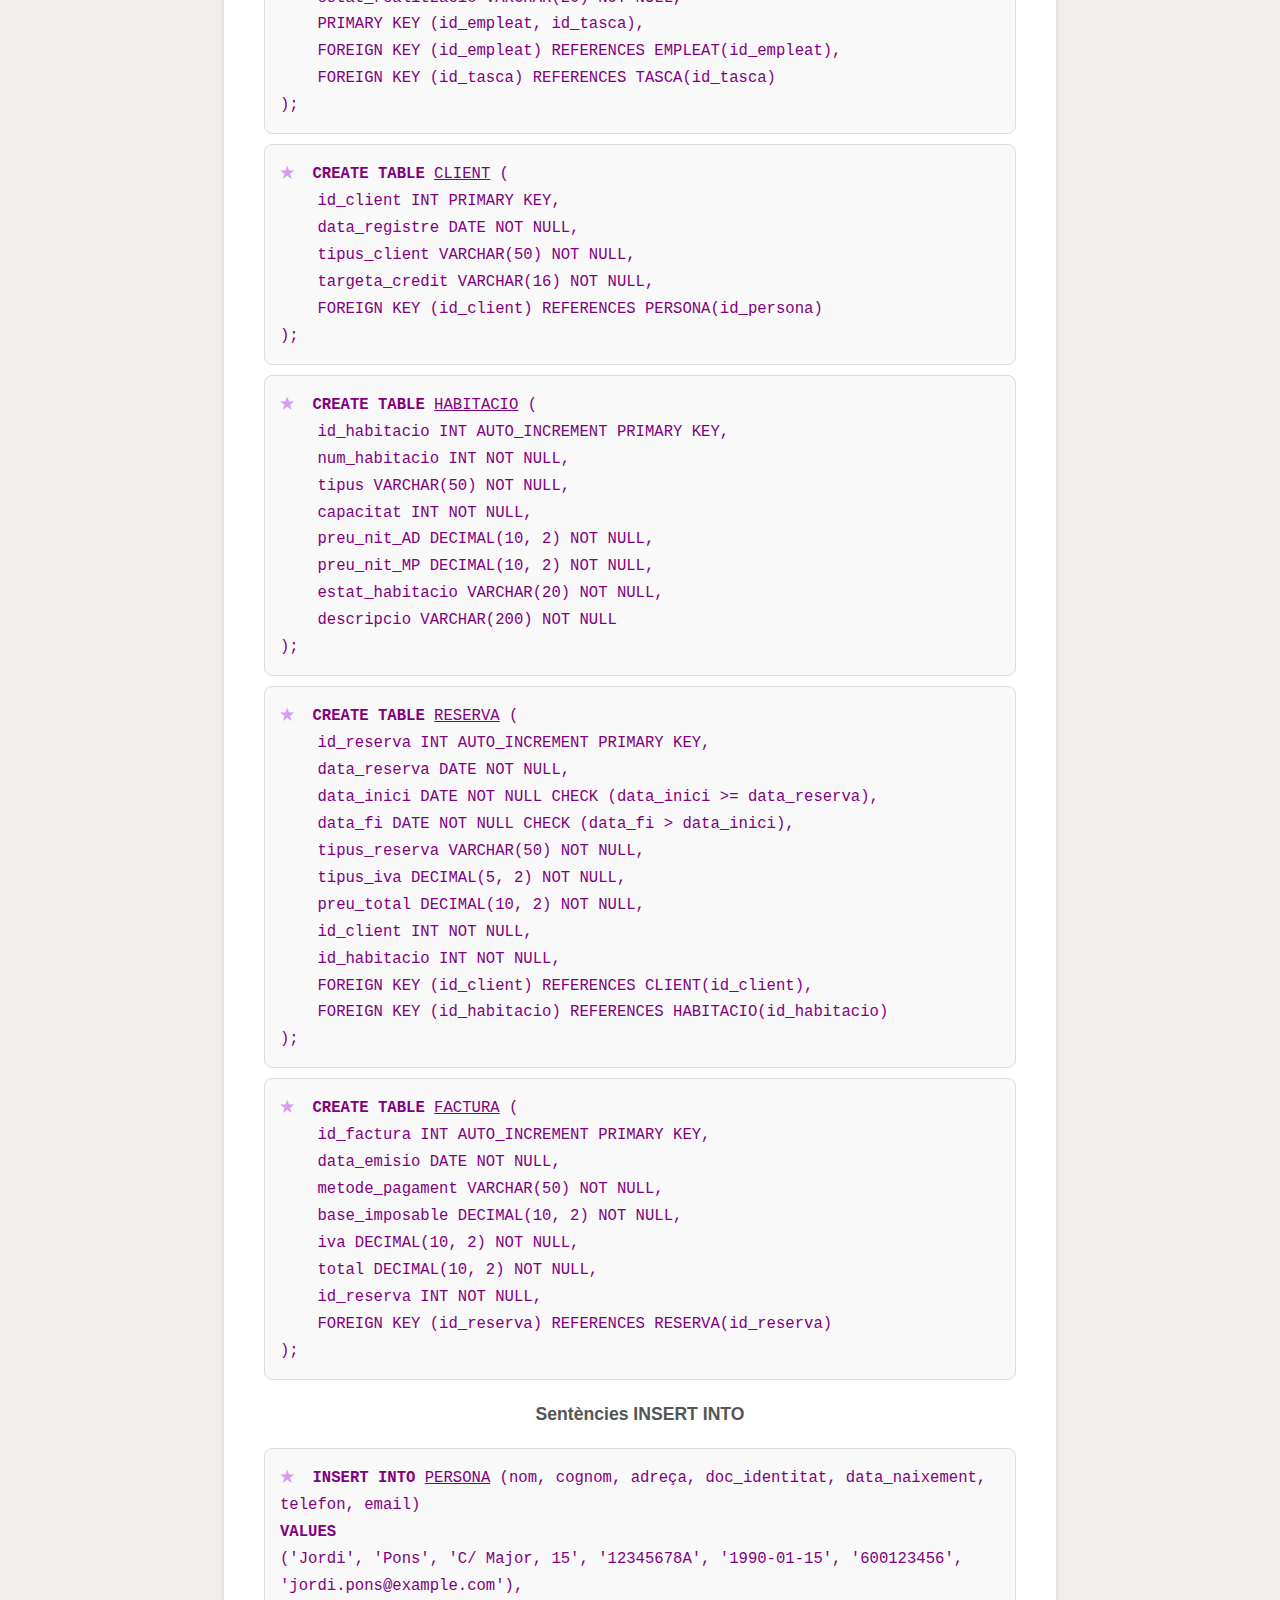
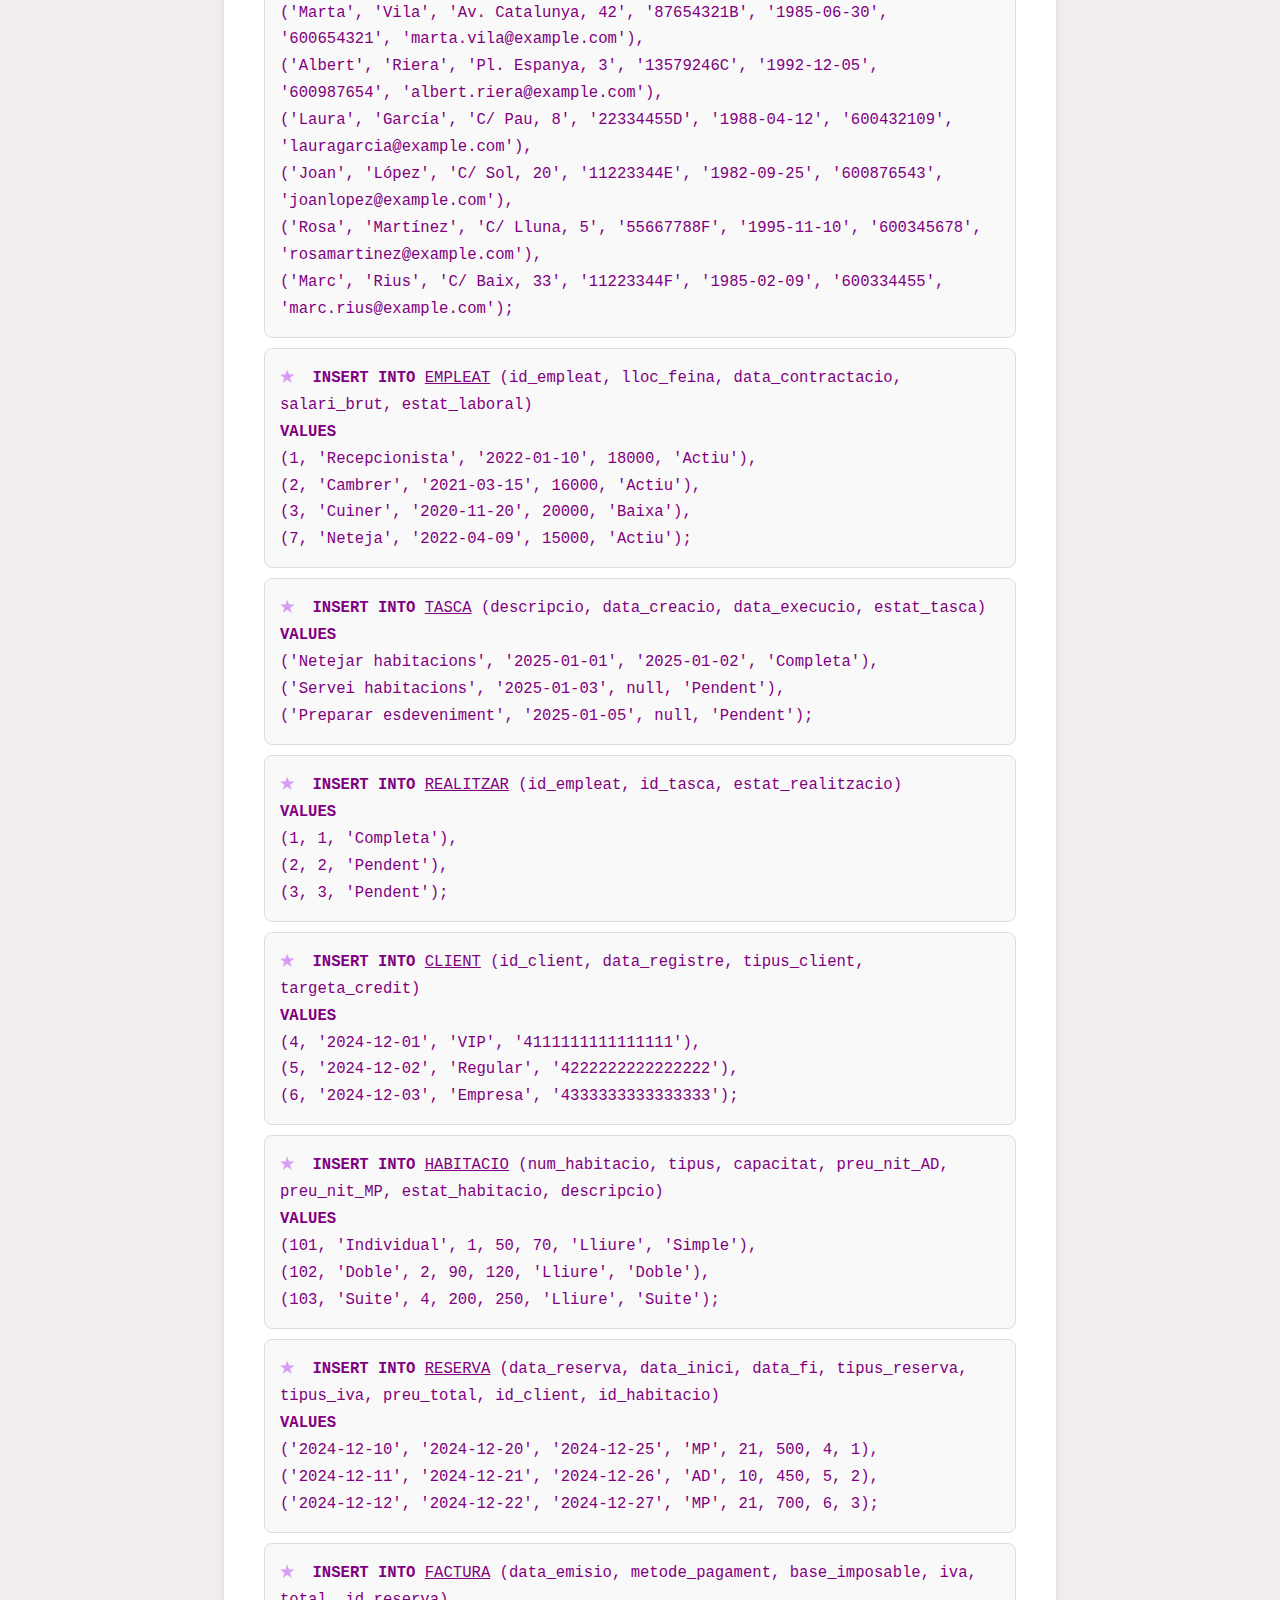
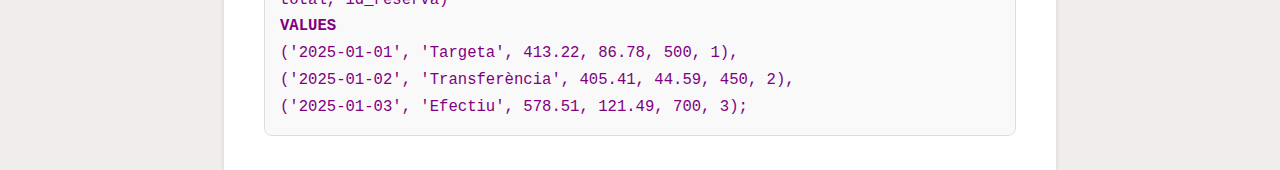
==== commit ac32de00: "Update DissenyBBDD.html" ====
--- a/DissenyBBDD.html
+++ b/DissenyBBDD.html
@@ -109,6 +109,7 @@
         <tr><td>4</td><td>Laura</td><td>García</td><td>C/ Pau, 8</td><td>22334455D</td><td>1988-04-12</td><td>600432109</td><td>lauragarcia@example.com</td></tr>
         <tr><td>5</td><td>Joan</td><td>López</td><td>C/ Sol, 20</td><td>11223344E</td><td>1982-09-25</td><td>600876543</td><td>joanlopez@example.com</td></tr>
         <tr><td>6</td><td>Rosa</td><td>Martínez</td><td>C/ Lluna, 5</td><td>55667788F</td><td>1995-11-10</td><td>600345678</td><td>rosamartinez@example.com</td></tr>
+        <tr><td>6</td><td>Marc</td><td>Rius</td><td>C/ Baix, 33</td><td>11223344F</td><td>1985-02-09</td><td>600334455</td><td>marc.rius@example.com</td></tr>
     </tbody>
 </table>
 <p style="text-align: center;"><strong>EMPLEAT</strong></p>
@@ -118,24 +119,25 @@
         <tr><td>1</td><td>Recepcionista</td><td>2022-01-10</td><td>18000€</td><td>Actiu</td></tr>
         <tr><td>2</td><td>Cambrer</td><td>2021-03-15</td><td>16000€</td><td>Actiu</td></tr>
         <tr><td>3</td><td>Cuiner</td><td>2020-11-20</td><td>20000€</td><td>Baixa</td></tr>
+        <tr><td>7</td><td>Neteja</td><td>2022-04-09</td><td>15000€</td><td>Actiu</td></tr>
     </tbody>
 </table>
 <p style="text-align: center;"><strong>TASCA</strong></p>
 <table>
     <tbody>
         <tr><td>id_tasca</td><td>descripcio</td><td>data_creacio</td><td>data_execucio</td><td>estat_tasca</td></tr>
-        <tr><td>1</td><td>Netejar habitacions</td><td>2025-01-01</td><td>2025-01-02</td><td>Complet</td></tr>
+        <tr><td>1</td><td>Netejar habitacions</td><td>2025-01-01</td><td>2025-01-02</td><td>Completa</td></tr>
         <tr><td>2</td><td>Servei habitacions</td><td>2025-01-03</td><td>2025-01-04</td><td>Pendent</td></tr>
-        <tr><td>3</td><td>Preparar esdeveniment</td><td>2025-01-05</td><td>2025-01-06</td><td>En curs</td></tr>
+        <tr><td>3</td><td>Preparar esdeveniment</td><td>2025-01-05</td><td>2025-01-06</td><td>Pendent</td></tr>
     </tbody>
 </table>
 <p style="text-align: center;"><strong>REALITZAR</strong></p>
 <table>
     <tbody>
         <tr><td>id_empleat</td><td>id_tasca</td><td>estat_realitzacio</td></tr>
-        <tr><td>1</td><td>1</td><td>Complet</td></tr>
+        <tr><td>1</td><td>1</td><td>Completa</td></tr>
         <tr><td>2</td><td>2</td><td>Pendent</td></tr>
-        <tr><td>3</td><td>3</td><td>En curs</td></tr>
+        <tr><td>3</td><td>3</td><td>Pendent</td></tr>
     </tbody>
 </table>
 <p style="text-align: center;"><strong>CLIENT</strong></p>
@@ -152,17 +154,17 @@
     <tbody>
         <tr><td>id_habitacio</td><td>num_habitacio</td><td>tipus</td><td>capacitat</td><td>preu_nit_AD</td><td>preu_nit_MP</td><td>estat_habitacio</td><td>descripcio</td></tr>
         <tr><td>1</td><td>101</td><td>Individual</td><td>1</td><td>50€</td><td>70€</td><td>Lliure</td><td>Simple</td></tr>
-        <tr><td>2</td><td>102</td><td>Doble</td><td>2</td><td>90€</td><td>120€</td><td>Ocupada</td><td>Doble</td></tr>
-        <tr><td>3</td><td>103</td><td>Suite</td><td>4</td><td>200€</td><td>250€</td><td>Manteniment</td><td>Suite</td></tr>
+        <tr><td>2</td><td>102</td><td>Doble</td><td>2</td><td>90€</td><td>120€</td><td>Lliure</td><td>Doble</td></tr>
+        <tr><td>3</td><td>103</td><td>Suite</td><td>4</td><td>200€</td><td>250€</td><td>Lliure</td><td>Suite</td></tr>
     </tbody>
 </table>
 <p style="text-align: center;"><strong>RESERVA</strong></p>
 <table>
     <tbody>
         <tr><td>id_reserva</td><td>data_reserva</td><td>data_inici</td><td>data_fi</td><td>tipus_reserva</td><td>tipus_iva</td><td>preu_total</td><td>id_client</td><td>id_habitacio</td></tr>
-        <tr><td>1</td><td>2024-12-10</td><td>2024-12-20</td><td>2024-12-25</td><td>MP</td><td>21%</td><td>500€</td><td>1</td><td>1</td></tr>
-        <tr><td>2</td><td>2024-12-11</td><td>2024-12-21</td><td>2024-12-26</td><td>AD</td><td>10%</td><td>450€</td><td>2</td><td>2</td></tr>
-        <tr><td>3</td><td>2024-12-12</td><td>2024-12-22</td><td>2024-12-27</td><td>MP</td><td>21%</td><td>700€</td><td>3</td><td>3</td></tr>
+        <tr><td>1</td><td>2024-12-10</td><td>2024-12-20</td><td>2024-12-25</td><td>MP</td><td>21%</td><td>500€</td><td>4</td><td>1</td></tr>
+        <tr><td>2</td><td>2024-12-11</td><td>2024-12-21</td><td>2024-12-26</td><td>AD</td><td>10%</td><td>450€</td><td>5</td><td>2</td></tr>
+        <tr><td>3</td><td>2024-12-12</td><td>2024-12-22</td><td>2024-12-27</td><td>MP</td><td>21%</td><td>700€</td><td>6</td><td>3</td></tr>
     </tbody>
 </table>
 <p style="text-align: center;"><strong>FACTURA</strong></p>
